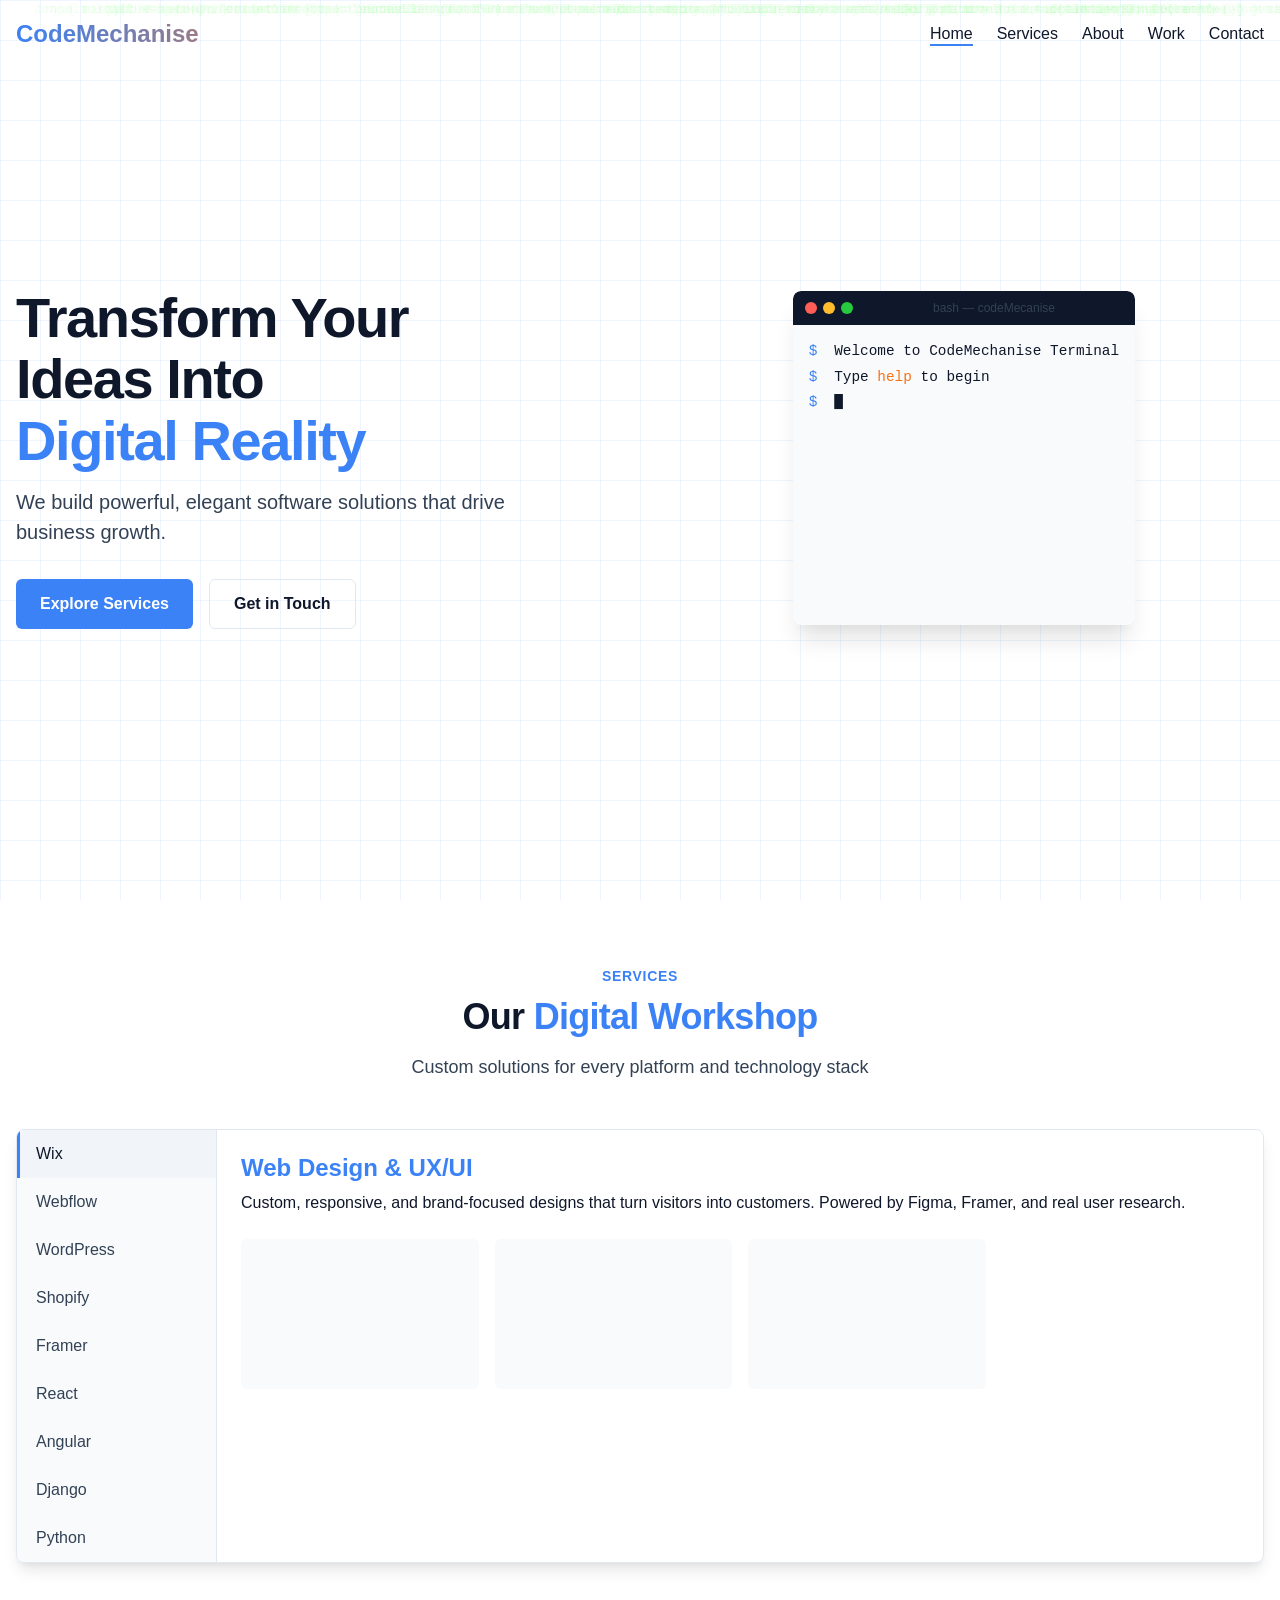
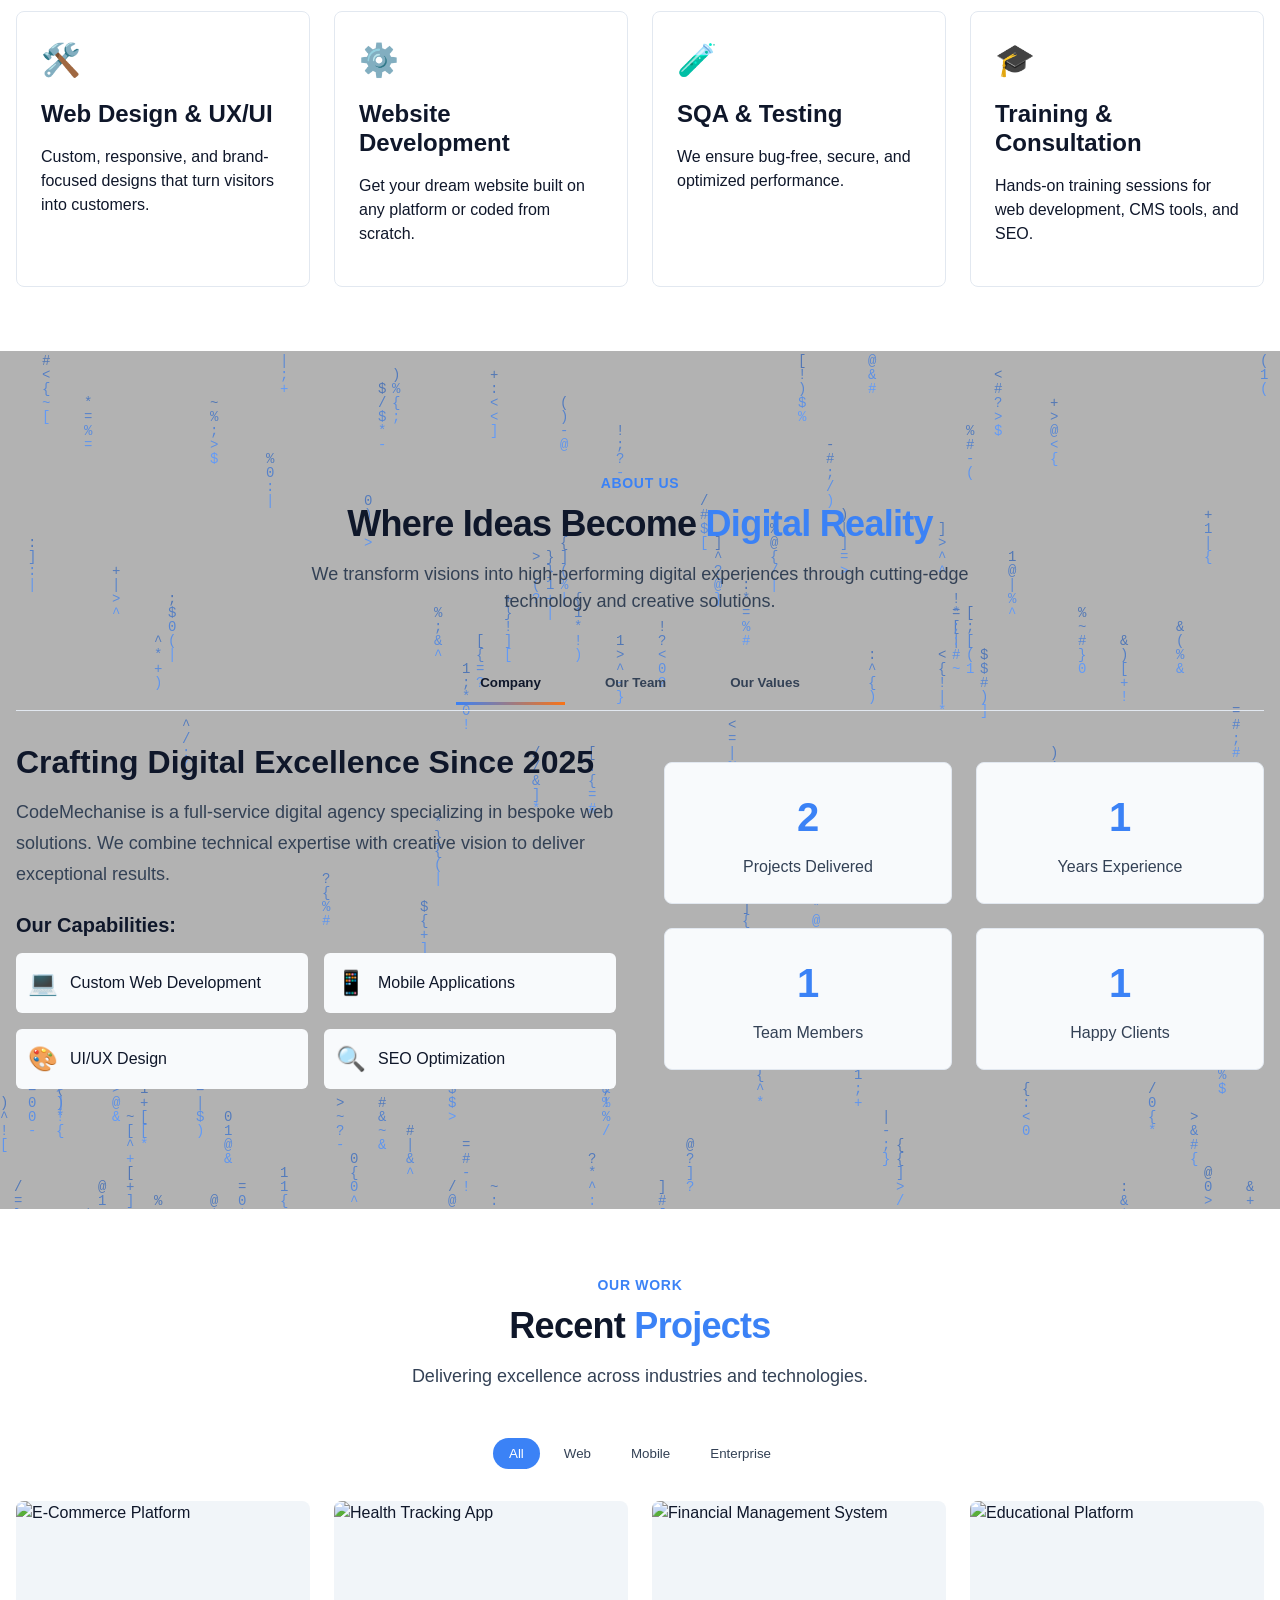
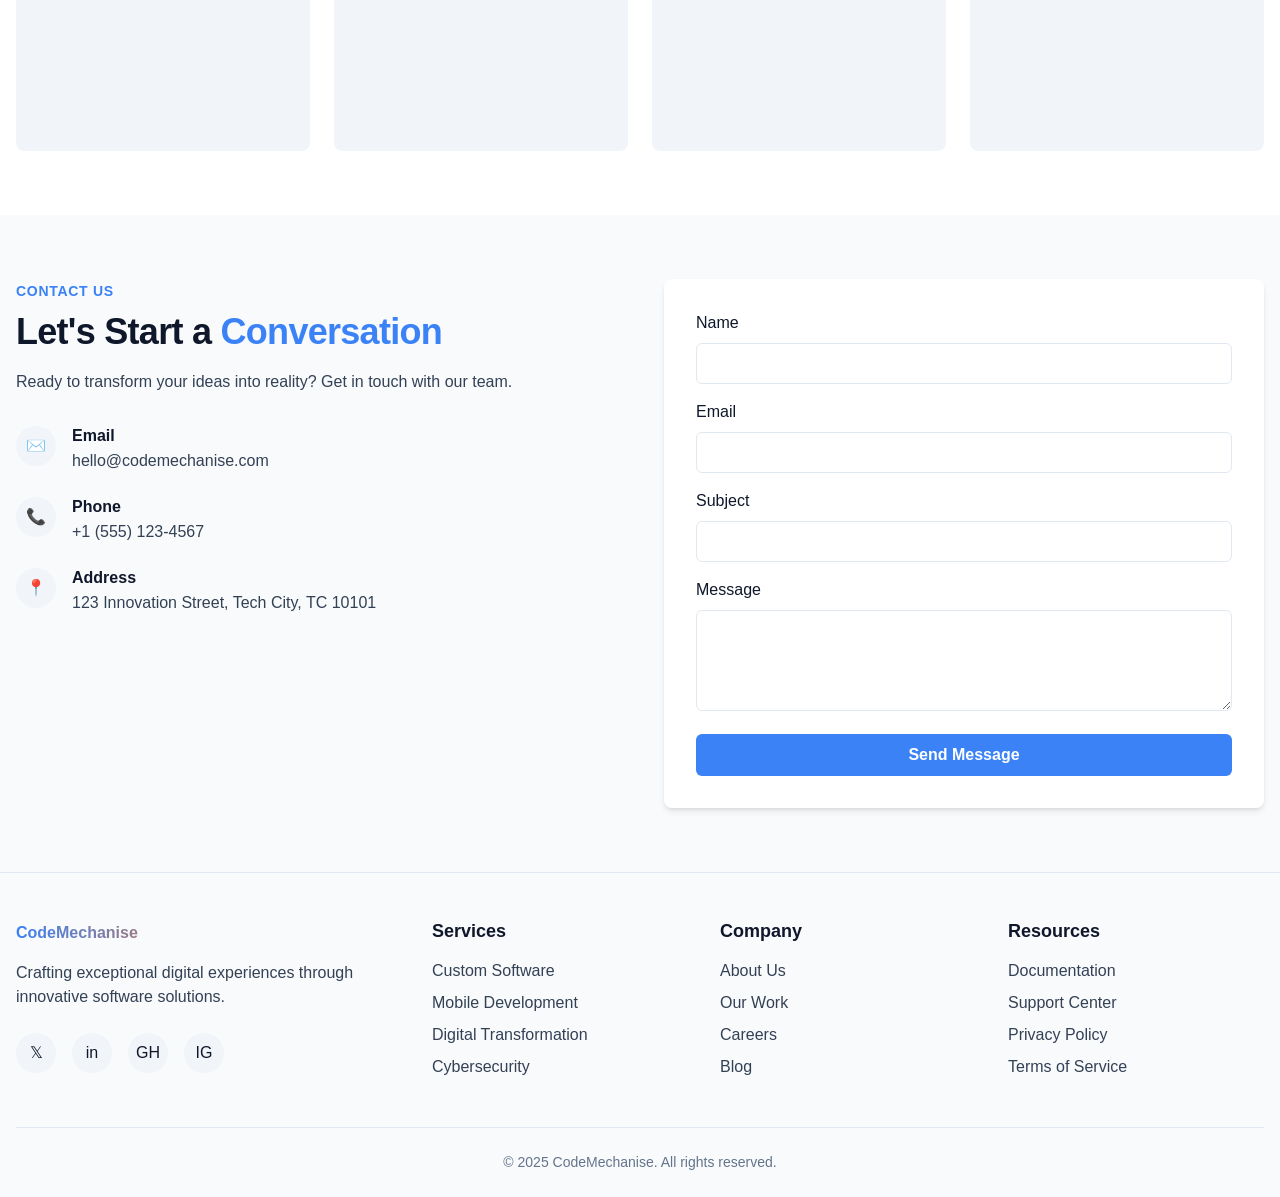
==== index.html @ b12a2ea3 "mahmudul da updated" ====
<!DOCTYPE html>
<html lang="en">
<head>
  <meta charset="UTF-8">
  <meta name="viewport" content="width=device-width, initial-scale=1.0">
  <title>CodeMechanise</title>
  <link rel="stylesheet" href="https://unpkg.com/aos@2.3.4/dist/aos.css">
  <link rel="stylesheet" href="css/styles.css">
  <link rel="stylesheet" href="css/animations.css">
  <link rel="stylesheet" href="css/responsive.css">
</head>
<body>
  <!-- <div class="theme-toggle">
    <button id="theme-toggle-btn" aria-label="Toggle dark/light mode">
      <span class="icon-light">☀️</span>
      <span class="icon-dark">🌙</span>
    </button>
  </div> -->

  <header id="main-header">
    <div class="container">
      <div class="logo">
        <a href="#home">
          <span class="logo-text">CodeMechanise</span>
        </a>
      </div>
      <nav id="main-nav">
        <button class="mobile-menu-toggle" aria-label="Toggle menu">
          <span></span>
          <span></span>
          <span></span>
        </button>
        <ul class="nav-links">
          <li><a href="#home" class="active">Home</a></li>
          <li><a href="#services">Services</a></li>
          <li><a href="#about">About</a></li>
          <li><a href="#work">Work</a></li>
          <li><a href="#contact">Contact</a></li>
        </ul>
      </nav>
    </div>
  </header>

  <main>
    <section id="home" class="hero">
      <div class="container">
        <div class="hero-content">
          <h1 data-aos="fade-up">
            <span class="line">Transform Your</span>
            <span class="line">Ideas Into</span>
            <span class="line highlight">Digital Reality</span>
          </h1>
          <p class="hero-subtitle" data-aos="fade-up" data-aos-delay="200">
            We build powerful, elegant software solutions that drive business growth.
          </p>
          <div class="hero-actions" data-aos="fade-up" data-aos-delay="400">
            <a href="#services" class="btn btn-primary">Explore Services</a>
            <a href="#contact" class="btn btn-outline">Get in Touch</a>
          </div>
        </div>
<!-- Update the hero-visual section in your HTML -->
<div class="hero-visual" data-aos="fade-left" data-aos-delay="600">
  <div class="terminal-container">
    <div class="terminal-header">
      <div class="terminal-buttons">
        <span class="terminal-btn close"></span>
        <span class="terminal-btn minimize"></span>
        <span class="terminal-btn maximize"></span>
      </div>
      <div class="terminal-title">bash — codeMecanise</div>
    </div>
    <div class="terminal-body" id="interactive-terminal">
      <div class="terminal-content">
        <div class="terminal-line"><span class="prompt">$</span> Welcome to CodeMechanise Terminal</div>
        <div class="terminal-line"><span class="prompt">$</span> Type <span class="command">help</span> to begin</div>
        <div class="terminal-line"><span class="prompt">$</span> <span class="cursor">█</span></div>
      </div>
    </div>
  </div>
</div>
      </div>
    </section>

<!-- Replace your current services section with this -->
<section id="services" class="services">
  <div class="container">
    <div class="section-header">
      <span class="section-label" data-aos="fade-up">Services</span>
      <h2 data-aos="fade-up">Our <span class="highlight">Digital Workshop</span></h2>
      <p data-aos="fade-up">Custom solutions for every platform and technology stack</p>
    </div>

    <div class="services-interface" data-aos="fade-up">
      <div class="platform-selector">
        <ul class="platform-menu">
          <li class="active" data-platform="wix">Wix</li>
          <li data-platform="webflow">Webflow</li>
          <li data-platform="wordpress">WordPress</li>
          <li data-platform="shopify">Shopify</li>
          <li data-platform="framer">Framer</li>
          <li data-platform="react">React</li>
          <li data-platform="angular">Angular</li>
          <li data-platform="django">Django</li>
          <li data-platform="python">Python</li>
        </ul>
      </div>
      
      <div class="service-display">
        <div class="service-description">
          <h3>Web Design & UX/UI</h3>
          <p>Custom, responsive, and brand-focused designs that turn visitors into customers. Powered by Figma, Framer, and real user research.</p>
        </div>
        
        <div class="portfolio-grid">
          <!-- Projects will be loaded here dynamically -->
        </div>
      </div>
    </div>
    
    <div class="service-categories">
      <div class="service-category" data-aos="fade-up">
        <div class="category-icon">🛠️</div>
        <h3>Web Design & UX/UI</h3>
        <p>Custom, responsive, and brand-focused designs that turn visitors into customers.</p>
      </div>
      
      <div class="service-category" data-aos="fade-up" data-aos-delay="100">
        <div class="category-icon">⚙️</div>
        <h3>Website Development</h3>
        <p>Get your dream website built on any platform or coded from scratch.</p>
      </div>
      
      <div class="service-category" data-aos="fade-up" data-aos-delay="200">
        <div class="category-icon">🧪</div>
        <h3>SQA & Testing</h3>
        <p>We ensure bug-free, secure, and optimized performance.</p>
      </div>
      
      <div class="service-category" data-aos="fade-up" data-aos-delay="300">
        <div class="category-icon">🎓</div>
        <h3>Training & Consultation</h3>
        <p>Hands-on training sessions for web development, CMS tools, and SEO.</p>
      </div>
    </div>
  </div>
</section>

<!-- Replace your existing about section with this -->
<section id="about" class="about-section">
<div class="about-code-background">
  <canvas id="codeCanvas"></canvas>
</div>
  
  <div class="container">
    <div class="section-header">
      <span class="section-label" data-aos="fade-up">About Us</span>
      <h2 data-aos="fade-up">Where Ideas Become <span class="highlight">Digital Reality</span></h2>
      <p class="section-intro" data-aos="fade-up">We transform visions into high-performing digital experiences through cutting-edge technology and creative solutions.</p>
    </div>

    <div class="about-tabs" data-aos="fade-up">
      <button class="tab-btn active" data-tab="company">Company</button>
      <button class="tab-btn" data-tab="team">Our Team</button>
      <button class="tab-btn" data-tab="values">Our Values</button>
    </div>

    <div class="tab-content active" data-tab-content="company">
      <div class="about-grid">
        <div class="about-content">
          <div class="about-text">
            <h3 data-aos="fade-right">Crafting Digital Excellence Since 2025</h3>
            <p data-aos="fade-right" data-aos-delay="100">CodeMechanise is a full-service digital agency specializing in bespoke web solutions. We combine technical expertise with creative vision to deliver exceptional results.</p>
            
            <div class="capabilities" data-aos="fade-right" data-aos-delay="200">
              <h4>Our Capabilities:</h4>
              <div class="capability-grid">
                <div class="capability-item">
                  <div class="capability-icon">💻</div>
                  <span>Custom Web Development</span>
                </div>
                <div class="capability-item">
                  <div class="capability-icon">📱</div>
                  <span>Mobile Applications</span>
                </div>
                <div class="capability-item">
                  <div class="capability-icon">🎨</div>
                  <span>UI/UX Design</span>
                </div>
                <div class="capability-item">
                  <div class="capability-icon">🔍</div>
                  <span>SEO Optimization</span>
                </div>
              </div>
            </div>
          </div>
        </div>
        
        <div class="about-stats" data-aos="fade-left">
          <div class="stat-card">
            <div class="stat-number" data-count="100">0</div>
            <div class="stat-label">Projects Delivered</div>
          </div>
          <div class="stat-card">
            <div class="stat-number" data-count="5">0</div>
            <div class="stat-label">Years Experience</div>
          </div>
          <div class="stat-card">
            <div class="stat-number" data-count="12">0</div>
            <div class="stat-label">Team Members</div>
          </div>
          <div class="stat-card">
            <div class="stat-number" data-count="50">0</div>
            <div class="stat-label">Happy Clients</div>
          </div>
        </div>
      </div>
    </div>

    <div class="tab-content" data-tab-content="team">
      <div class="team-grid">
        <!-- Developer 1 -->
        <div class="developer-card" data-aos="fade-up">
          <div class="developer-image">
            <img src="https://randomuser.me/api/portraits/men/32.jpg" alt="Mafiur Rahman">
            <div class="developer-tech">
              <span class="tech-tag">React</span>
              <span class="tech-tag">Node.js</span>
            </div>
          </div>
          <div class="developer-info">
            <h3>Mafiur Rahman</h3>
            <p class="developer-role">Software Engineer</p>
            <p class="developer-bio">Specializing in React ecosystems with 7+ years experience building performant web applications.</p>
            <button class="btn-view-profile">View Profile</button>
          </div>
        </div>
        
        <!-- Developer 2 -->
        <div class="developer-card" data-aos="fade-up" data-aos-delay="100">
          <div class="developer-image">
            <img src="https://randomuser.me/api/portraits/women/44.jpg" alt="S.M. Rafi Alam">
            <div class="developer-tech">
              <span class="tech-tag">Python</span>
              <span class="tech-tag">Django</span>
            </div>
          </div>
          <div class="developer-info">
            <h3>S.M. Rafi Alam</h3>
            <p class="developer-role">Software Engineer</p>
            <p class="developer-bio">Builds scalable server architectures with 8+ years in Python and database optimization.</p>
            <button class="btn-view-profile">View Profile</button>
          </div>
        </div>
        
        <!-- Developer 3 -->
        <div class="developer-card" data-aos="fade-up" data-aos-delay="200">
          <div class="developer-image">
            <img src="images/mahmudul.jpeg" alt="Mahmudul Hasan">
            <div class="developer-tech">
              <span class="tech-tag">SQA</span>
              <span class="tech-tag">Automation</span>
              <span class="tech-tag">Cyber Security</span>
            </div>
          </div>
          <div class="developer-info">
            <h3>Mahmudul Hasan </h3>
            <p class="developer-role">Co-founder & Software Engineer</p>
            <p class="developer-bio">Specializes in ensuring software quality and reliability through both manual and automated testing. Leads quality assurance processes and contributes to continuous integration and deployment workflows.</p>
            <button class="btn-view-profile">View Profile</button>
          </div>
        </div>
        
        <!-- Developer 4 -->
        <div class="developer-card" data-aos="fade-up" data-aos-delay="300">
          <div class="developer-image">
            <img src="https://randomuser.me/api/portraits/women/68.jpg" alt="Habizur Rahman Ridoy">
            <div class="developer-tech">
              <span class="tech-tag">Angular</span>
              <span class="tech-tag">TypeScript</span>
            </div>
          </div>
          <div class="developer-info">
            <h3>Habizur Rahman Ridoy</h3>
            <p class="developer-role">Full Stack Developer</p>
            <p class="developer-bio">Expert in enterprise applications with Angular and TypeScript.</p>
            <button class="btn-view-profile">View Profile</button>
          </div>
        </div>

        <!-- Developer 5 -->
        <div class="developer-card" data-aos="fade-up" data-aos-delay="300">
          <div class="developer-image">
            <img src="https://randomuser.me/api/portraits/women/68.jpg" alt="Ananta Jalil">
            <div class="developer-tech">
              <span class="tech-tag">Angular</span>
              <span class="tech-tag">TypeScript</span>
            </div>
          </div>
          <div class="developer-info">
            <h3>Kazi Hasan Ananta</h3>
            <p class="developer-role">Full Stack Developer</p>
            <p class="developer-bio">Expert in enterprise applications with Angular and TypeScript.</p>
            <button class="btn-view-profile">View Profile</button>
          </div>
        </div>
      </div>
    </div>

    <div class="tab-content" data-tab-content="values">
      <div class="values-grid">
        <div class="value-card" data-aos="fade-up">
          <div class="value-icon">🚀</div>
          <h3>Innovation</h3>
          <p>We constantly explore new technologies and approaches to deliver cutting-edge solutions.</p>
        </div>
        
        <div class="value-card" data-aos="fade-up" data-aos-delay="100">
          <div class="value-icon">🤝</div>
          <h3>Collaboration</h3>
          <p>We work closely with clients to understand their unique needs and business goals.</p>
        </div>
        
        <div class="value-card" data-aos="fade-up" data-aos-delay="200">
          <div class="value-icon">🎯</div>
          <h3>Excellence</h3>
          <p>We're committed to delivering the highest quality work in every project we undertake.</p>
        </div>
        
        <div class="value-card" data-aos="fade-up" data-aos-delay="300">
          <div class="value-icon">💡</div>
          <h3>Transparency</h3>
          <p>Clear communication and honesty are at the core of all our client relationships.</p>
        </div>
      </div>
    </div>
  </div>
</section>

    <section id="work" class="work">
      <div class="container">
        <div class="section-header">
          <span class="section-label" data-aos="fade-up">Our Work</span>
          <h2 data-aos="fade-up">Recent <span class="highlight">Projects</span></h2>
          <p data-aos="fade-up">Delivering excellence across industries and technologies.</p>
        </div>

        <div class="work-filter" data-aos="fade-up">
          <button class="filter-btn active" data-filter="all">All</button>
          <button class="filter-btn" data-filter="web">Web</button>
          <button class="filter-btn" data-filter="mobile">Mobile</button>
          <button class="filter-btn" data-filter="enterprise">Enterprise</button>
        </div>

        <div class="work-grid">
          <div class="work-item" data-category="web" data-aos="fade-up">
            <div class="work-image">
              <img src="https://images.pexels.com/photos/196644/pexels-photo-196644.jpeg" alt="E-Commerce Platform">
              <div class="work-overlay">
                <div class="work-details">
                  <h3>E-Commerce Platform</h3>
                  <p>A custom shopping experience with seamless payment integration</p>
                  <a href="#" class="btn btn-sm btn-primary">View Case Study</a>
                </div>
              </div>
            </div>
          </div>

          <div class="work-item" data-category="mobile" data-aos="fade-up" data-aos-delay="100">
            <div class="work-image">
              <img src="https://images.pexels.com/photos/607812/pexels-photo-607812.jpeg" alt="Health Tracking App">
              <div class="work-overlay">
                <div class="work-details">
                  <h3>Health Tracking App</h3>
                  <p>Mobile application for monitoring health metrics and activities</p>
                  <a href="#" class="btn btn-sm btn-primary">View Case Study</a>
                </div>
              </div>
            </div>
          </div>

          <div class="work-item" data-category="enterprise" data-aos="fade-up" data-aos-delay="200">
            <div class="work-image">
              <img src="https://images.pexels.com/photos/7567460/pexels-photo-7567460.jpeg" alt="Financial Management System">
              <div class="work-overlay">
                <div class="work-details">
                  <h3>Financial Management System</h3>
                  <p>Enterprise solution for financial data analysis and reporting</p>
                  <a href="#" class="btn btn-sm btn-primary">View Case Study</a>
                </div>
              </div>
            </div>
          </div>

          <div class="work-item" data-category="web" data-aos="fade-up" data-aos-delay="300">
            <div class="work-image">
              <img src="https://images.pexels.com/photos/5905709/pexels-photo-5905709.jpeg" alt="Educational Platform">
              <div class="work-overlay">
                <div class="work-details">
                  <h3>Educational Platform</h3>
                  <p>Interactive learning environment with progress tracking</p>
                  <a href="#" class="btn btn-sm btn-primary">View Case Study</a>
                </div>
              </div>
            </div>
          </div>
        </div>
      </div>
    </section>

    <section id="contact" class="contact">
      <div class="container">
        <div class="contact-wrapper">
          <div class="contact-info">
            <span class="section-label" data-aos="fade-up">Contact Us</span>
            <h2 data-aos="fade-up">Let's Start a <span class="highlight">Conversation</span></h2>
            <p data-aos="fade-up">Ready to transform your ideas into reality? Get in touch with our team.</p>
            
            <div class="contact-details">
              <div class="contact-item" data-aos="fade-up">
                <div class="contact-icon">✉️</div>
                <div class="contact-text">
                  <h4>Email</h4>
                  <p>hello@codemechanise.com</p>
                </div>
              </div>
              <div class="contact-item" data-aos="fade-up" data-aos-delay="100">
                <div class="contact-icon">📞</div>
                <div class="contact-text">
                  <h4>Phone</h4>
                  <p>+1 (555) 123-4567</p>
                </div>
              </div>
              <div class="contact-item" data-aos="fade-up" data-aos-delay="200">
                <div class="contact-icon">📍</div>
                <div class="contact-text">
                  <h4>Address</h4>
                  <p>123 Innovation Street, Tech City, TC 10101</p>
                </div>
              </div>
            </div>
          </div>
          
          <div class="contact-form-container" data-aos="fade-left">
            <form id="contact-form" class="contact-form">
              <div class="form-group">
                <label for="name">Name</label>
                <input type="text" id="name" name="name" required>
              </div>
              <div class="form-group">
                <label for="email">Email</label>
                <input type="email" id="email" name="email" required>
              </div>
              <div class="form-group">
                <label for="subject">Subject</label>
                <input type="text" id="subject" name="subject" required>
              </div>
              <div class="form-group">
                <label for="message">Message</label>
                <textarea id="message" name="message" rows="5" required></textarea>
              </div>
              <button type="submit" class="btn btn-primary btn-full">Send Message</button>
            </form>
          </div>
        </div>
      </div>
    </section>
  </main>

  <footer class="main-footer">
    <div class="container">
      <div class="footer-grid">
        <div class="footer-info">
          <div class="footer-logo">
            <span class="logo-text">CodeMechanise</span>
          </div>
          <p>Crafting exceptional digital experiences through innovative software solutions.</p>
          <div class="social-links">
            <a href="#" aria-label="Twitter">𝕏</a>
            <a href="#" aria-label="LinkedIn">in</a>
            <a href="#" aria-label="GitHub">GH</a>
            <a href="#" aria-label="Instagram">IG</a>
          </div>
        </div>
        
        <div class="footer-col">
          <h4>Services</h4>
          <ul>
            <li><a href="#">Custom Software</a></li>
            <li><a href="#">Mobile Development</a></li>
            <li><a href="#">Digital Transformation</a></li>
            <li><a href="#">Cybersecurity</a></li>
          </ul>
        </div>
        <div class="footer-col">
          <h4>Company</h4>
          <ul>
            <li><a href="#about">About Us</a></li>
            <li><a href="#work">Our Work</a></li>
            <li><a href="#">Careers</a></li>
            <li><a href="#">Blog</a></li>
          </ul>
        </div>
        <div class="footer-col">
          <h4>Resources</h4>
          <ul>
            <li><a href="#">Documentation</a></li>
            <li><a href="#">Support Center</a></li>
            <li><a href="#">Privacy Policy</a></li>
            <li><a href="#">Terms of Service</a></li>
          </ul>
        </div>
      </div>
      
      <div class="footer-bottom">
        <p>&copy; 2025 CodeMechanise. All rights reserved.</p>
      </div>
    </div>
  </footer>

  <script src="https://unpkg.com/aos@2.3.4/dist/aos.js"></script>
  <script>
    AOS.init({
      duration: 800,
      once: true,
      offset: 50
    });
  </script>
  <script src="js/main.js"></script>
  <script src="js/animations.js"></script>
  <script src="js/navigation.js"></script>
  <script src="js/theme.js"></script>
</body>
</html>
---- css/styles.css ----
/* Base Styles & Variables */
:root {
  /* Color System */
  --color-primary: #0F172A;
  --color-primary-light: #1E293B;
  --color-primary-dark: #020617;
  --color-secondary: #3B82F6;
  --color-secondary-light: #60A5FA;
  --color-secondary-dark: #2563EB;
  --color-accent: #F97316;
  --color-success: #10B981;
  --color-warning: #FBBF24;
  --color-error: #EF4444;
  
  /* Neutral Colors */
  --color-white: #FFFFFF;
  --color-gray-50: #F8FAFC;
  --color-gray-100: #F1F5F9;
  --color-gray-200: #E2E8F0;
  --color-gray-300: #CBD5E1;
  --color-gray-400: #94A3B8;
  --color-gray-500: #64748B;
  --color-gray-600: #475569;
  --color-gray-700: #334155;
  --color-gray-800: #1E293B;
  --color-gray-900: #0F172A;
  --color-black: #020617;
  
  /* Typography */
  --font-family: -apple-system, BlinkMacSystemFont, "Segoe UI", Roboto, Helvetica, Arial, sans-serif, "Apple Color Emoji", "Segoe UI Emoji", "Segoe UI Symbol";
  --font-size-base: 16px;
  --line-height-body: 1.5;
  --line-height-heading: 1.2;
  
  /* Spacing (8px grid) */
  --spacing-1: 0.25rem; /* 4px */
  --spacing-2: 0.5rem;  /* 8px */
  --spacing-3: 0.75rem; /* 12px */
  --spacing-4: 1rem;    /* 16px */
  --spacing-5: 1.25rem; /* 20px */
  --spacing-6: 1.5rem;  /* 24px */
  --spacing-8: 2rem;    /* 32px */
  --spacing-10: 2.5rem; /* 40px */
  --spacing-12: 3rem;   /* 48px */
  --spacing-16: 4rem;   /* 64px */
  --spacing-20: 5rem;   /* 80px */
  --spacing-24: 6rem;   /* 96px */
  
  /* Shadows */
  --shadow-sm: 0 1px 2px 0 rgba(0, 0, 0, 0.05);
  --shadow-md: 0 4px 6px -1px rgba(0, 0, 0, 0.1), 0 2px 4px -1px rgba(0, 0, 0, 0.06);
  --shadow-lg: 0 10px 15px -3px rgba(0, 0, 0, 0.1), 0 4px 6px -2px rgba(0, 0, 0, 0.05);
  --shadow-xl: 0 20px 25px -5px rgba(0, 0, 0, 0.1), 0 10px 10px -5px rgba(0, 0, 0, 0.04);
  
  /* Border Radius */
  --border-radius-sm: 0.25rem;
  --border-radius-md: 0.375rem;
  --border-radius-lg: 0.5rem;
  --border-radius-xl: 0.75rem;
  --border-radius-2xl: 1rem;
  --border-radius-full: 9999px;
  
  /* Transitions */
  --transition-base: all 0.3s ease;
  --transition-smooth: all 0.5s cubic-bezier(0.4, 0, 0.2, 1);
  
  /* Z-index */
  --z-index-drawer: 40;
  --z-index-dropdown: 50;
  --z-index-sticky: 80;
  --z-index-header: 90;
  --z-index-modal: 100;
  --z-index-tooltip: 110;
  
  /* Light Theme (Default) */
  --background-primary: var(--color-white);
  --background-secondary: var(--color-gray-50);
  --background-tertiary: var(--color-gray-100);
  
  --text-primary: var(--color-gray-900);
  --text-secondary: var(--color-gray-700);
  --text-tertiary: var(--color-gray-500);
  --text-on-primary: var(--color-white);
  
  --border-color: var(--color-gray-200);
  
  /* Adding new variables for the animated background */
  --gradient-start: #0F172A;
  --gradient-end: #1E293B;
  --animation-speed: 20s;
}

/* Dark Theme */
[data-theme="dark"] {
  --background-primary: var(--color-gray-900);
  --background-secondary: var(--color-gray-800);
  --background-tertiary: var(--color-gray-700);
  
  --text-primary: var(--color-gray-50);
  --text-secondary: var(--color-gray-300);
  --text-tertiary: var(--color-gray-400);
  
  --border-color: var(--color-gray-700);
}

/* Base Styles */
* {
  margin: 0;
  padding: 0;
  box-sizing: border-box;
}

html {
  font-size: var(--font-size-base);
  scroll-behavior: smooth;
}

body {
  font-family: var(--font-family);
  line-height: var(--line-height-body);
  color: var(--text-primary);
  background-color: var(--background-primary);
  transition: background-color 0.3s ease;
}

img {
  max-width: 100%;
  height: auto;
}

a {
  color: var(--color-secondary);
  text-decoration: none;
  transition: var(--transition-base);
}

a:hover {
  color: var(--color-secondary-dark);
}

ul {
  list-style: none;
}

h1, h2, h3, h4, h5, h6 {
  line-height: var(--line-height-heading);
  margin-bottom: var(--spacing-4);
  font-weight: 700;
}

h1 {
  font-size: 3rem;
  letter-spacing: -0.025em;
}

h2 {
  font-size: 2.25rem;
  letter-spacing: -0.02em;
}

h3 {
  font-size: 1.5rem;
}

h4 {
  font-size: 1.25rem;
}

p {
  margin-bottom: var(--spacing-4);
}

.container {
  width: 100%;
  max-width: 1280px;
  margin-left: auto;
  margin-right: auto;
  padding-left: var(--spacing-4);
  padding-right: var(--spacing-4);
}

section {
  padding: var(--spacing-16) 0;
}

.highlight {
  color: var(--color-secondary);
}

.section-label {
  display: inline-block;
  font-size: 0.875rem;
  font-weight: 600;
  color: var(--color-secondary);
  text-transform: uppercase;
  letter-spacing: 0.05em;
  margin-bottom: var(--spacing-2);
}

.section-header {
  text-align: center;
  max-width: 800px;
  margin: 0 auto var(--spacing-12);
}

.section-header p {
  font-size: 1.125rem;
  color: var(--text-secondary);
}

/* Buttons */
.btn {
  display: inline-flex;
  align-items: center;
  justify-content: center;
  font-weight: 600;
  padding: var(--spacing-3) var(--spacing-6);
  border-radius: var(--border-radius-md);
  cursor: pointer;
  transition: var(--transition-base);
  text-align: center;
  border: none;
  font-size: 1rem;
}

.btn-sm {
  padding: var(--spacing-2) var(--spacing-4);
  font-size: 0.875rem;
}

.btn-primary {
  background-color: var(--color-secondary);
  color: var(--color-white);
}

.btn-primary:hover {
  background-color: var(--color-secondary-dark);
  color: var(--color-white);
}

.btn-outline {
  background-color: transparent;
  color: var(--text-primary);
  border: 1px solid var(--border-color);
}

.btn-outline:hover {
  background-color: var(--background-secondary);
  color: var(--text-primary);
}

.btn-full {
  width: 100%;
}

/* Header & Navigation */
#main-header {
  position: fixed;
  top: 0;
  left: 0;
  width: 100%;
  z-index: var(--z-index-header);
  background-color: transparent;
  transition: var(--transition-base);
  padding: var(--spacing-4) 0;
}

#main-header.scrolled {
  background-color: var(--background-primary);
  box-shadow: var(--shadow-md);
  padding: var(--spacing-2) 0;
}

#main-header .container {
  display: flex;
  align-items: center;
  justify-content: space-between;
}

.logo {
  font-size: 1.5rem;
  font-weight: 700;
}

.logo a {
  color: var(--text-primary);
  display: flex;
  align-items: center;
}

.logo-text {
  background: linear-gradient(90deg, var(--color-secondary), var(--color-accent));
  -webkit-background-clip: text;
  background-clip: text;
  color: transparent;
  font-weight: 800;
}

#main-nav {
  display: flex;
  align-items: center;
}

.nav-links {
  display: flex;
}

.nav-links li {
  margin-left: var(--spacing-6);
}

.nav-links a {
  color: var(--text-primary);
  font-weight: 500;
  position: relative;
}

.nav-links a::after {
  content: '';
  position: absolute;
  bottom: -4px;
  left: 0;
  width: 0;
  height: 2px;
  background-color: var(--color-secondary);
  transition: var(--transition-base);
}

.nav-links a:hover::after,
.nav-links a.active::after {
  width: 100%;
}

.mobile-menu-toggle {
  display: none;
  background: none;
  border: none;
  cursor: pointer;
  width: 40px;
  height: 40px;
  position: relative;
}

.mobile-menu-toggle span {
  display: block;
  width: 24px;
  height: 2px;
  background-color: var(--text-primary);
  position: absolute;
  left: 8px;
  transition: var(--transition-base);
}

.mobile-menu-toggle span:nth-child(1) {
  top: 14px;
}

.mobile-menu-toggle span:nth-child(2) {
  top: 22px;
}

.mobile-menu-toggle span:nth-child(3) {
  top: 30px;
}

.mobile-menu-open .mobile-menu-toggle span:nth-child(1) {
  transform: translateY(8px) rotate(45deg);
}

.mobile-menu-open .mobile-menu-toggle span:nth-child(2) {
  opacity: 0;
}

.mobile-menu-open .mobile-menu-toggle span:nth-child(3) {
  transform: translateY(-8px) rotate(-45deg);
}

/* Hero Section */
.hero {
  min-height: 100vh;
  display: flex;
  align-items: center;
  padding-top: 80px;
  position: relative;
  overflow: hidden;
  background: var(--background-primary);
}

.hero::before {
  content: '';
  position: absolute;
  top: 0;
  left: 0;
  width: 100%;
  height: 100%;
  background: var(--background-primary);
  z-index: 0;
  opacity: 0.95;
}

.code-background {
  position: absolute;
  top: 0;
  left: 0;
  width: 100%;
  height: 100%;
  overflow: hidden;
  z-index: 0;
}

.code-line {
  font-family: 'Menlo', 'Monaco', 'Courier New', monospace;
  font-size: 0.8rem;
  color: rgba(100, 255, 100, 0.1);
  white-space: nowrap;
  line-height: 1.5;
  animation: scrollCode linear infinite;
  padding-left: 20px;
  position: relative;
}

@keyframes scrollCode {
  0% {
    transform: translateY(100vh);
  }
  100% {
    transform: translateY(-100%);
  }
}

.hero .container {
  position: relative;
  z-index: 1;
  display: flex;
  align-items: center;
  justify-content: space-between;
  gap: var(--spacing-12);
}

.hero-content {
  flex: 1;
}

.hero-visual {
  flex: 1;
  display: flex;
  justify-content: center;
  align-items: center;
}

.hero h1 {
  font-size: 3.5rem;
  line-height: 1.1;
  margin-bottom: var(--spacing-4);
}

.hero h1 .line {
  display: block;
}

.hero-subtitle {
  font-size: 1.25rem;
  color: var(--text-secondary);
  margin-bottom: var(--spacing-8);
  max-width: 500px;
}

.hero-actions {
  display: flex;
  gap: var(--spacing-4);
}

.code-container {
  background-color: var(--background-secondary);
  padding: var(--spacing-6);
  border-radius: var(--border-radius-lg);
  box-shadow: var(--shadow-lg);
  max-width: 500px;
  overflow: hidden;
  position: relative;
  z-index: 2;
}

.code-container::before {
  content: '';
  position: absolute;
  top: 0;
  left: 0;
  width: 100%;
  height: 8px;
  background: linear-gradient(90deg, var(--color-secondary), var(--color-accent));
}

.code-container code {
  font-family: 'Menlo', 'Monaco', 'Courier New', monospace;
  line-height: 1.6;
  color: var(--text-primary);
}

.code-container .highlight {
  color: var(--color-secondary);
}

/* Services Section */
.services-grid {
  display: grid;
  grid-template-columns: repeat(auto-fill, minmax(280px, 1fr));
  gap: var(--spacing-8);
}

.service-card {
  background-color: var(--background-primary);
  border-radius: var(--border-radius-lg);
  padding: var(--spacing-6);
  box-shadow: var(--shadow-md);
  transition: var(--transition-base);
  border: 1px solid var(--border-color);
}

.service-card:hover {
  transform: translateY(-8px);
  box-shadow: var(--shadow-lg);
}

.service-icon {
  margin-bottom: var(--spacing-4);
}

.icon-box {
  width: 64px;
  height: 64px;
  border-radius: var(--border-radius-full);
  background-color: var(--background-tertiary);
  display: flex;
  align-items: center;
  justify-content: center;
  font-size: 1.75rem;
}

.service-card h3 {
  margin-bottom: var(--spacing-2);
}

.service-card p {
  color: var(--text-secondary);
  margin-bottom: var(--spacing-4);
}

.learn-more {
  display: inline-flex;
  align-items: center;
  font-weight: 600;
}

.learn-more .arrow {
  margin-left: var(--spacing-1);
  transition: var(--transition-base);
}

.learn-more:hover .arrow {
  transform: translateX(4px);
}

/* About Section */
.about {
  background-color: var(--background-secondary);
}

.about-grid {
  display: grid;
  grid-template-columns: 1fr 1fr;
  gap: var(--spacing-12);
  align-items: center;
}

.about-content p {
  color: var(--text-secondary);
  margin-bottom: var(--spacing-4);
}

.stats-container {
  display: flex;
  flex-wrap: wrap;
  gap: var(--spacing-6);
  margin-top: var(--spacing-8);
}

.stat-item {
  flex: 1;
  min-width: 120px;
}

.stat-number {
  display: block;
  font-size: 2.5rem;
  font-weight: 700;
  color: var(--color-secondary);
  margin-bottom: var(--spacing-1);
}

.stat-label {
  color: var(--text-secondary);
  font-size: 0.875rem;
}

.about-image-container {
  position: relative;
  height: 400px;
  background-color: var(--background-tertiary);
  border-radius: var(--border-radius-lg);
  overflow: hidden;
}

.pattern-dots {
  position: absolute;
  width: 100%;
  height: 100%;
  background-image: radial-gradient(var(--color-gray-300) 1px, transparent 1px);
  background-size: 16px 16px;
  opacity: 0.1;
}

.experience-badge {
  position: absolute;
  bottom: var(--spacing-6);
  right: var(--spacing-6);
  width: 80px;
  height: 80px;
  border-radius: var(--border-radius-full);
  background-color: var(--color-secondary);
  color: var(--color-white);
  display: flex;
  flex-direction: column;
  align-items: center;
  justify-content: center;
  font-weight: 700;
  font-size: 1.25rem;
}

.experience-badge span:first-child {
  font-size: 1.5rem;
}

.experience-badge span:last-child {
  font-size: 0.875rem;
}

/* Work Section */
.work-filter {
  display: flex;
  justify-content: center;
  margin-bottom: var(--spacing-8);
  flex-wrap: wrap;
  gap: var(--spacing-2);
}

.filter-btn {
  background: none;
  border: none;
  padding: var(--spacing-2) var(--spacing-4);
  cursor: pointer;
  font-weight: 500;
  color: var(--text-secondary);
  border-radius: var(--border-radius-full);
  transition: var(--transition-base);
}

.filter-btn:hover {
  color: var(--text-primary);
}

.filter-btn.active {
  background-color: var(--color-secondary);
  color: var(--color-white);
}

.work-grid {
  display: grid;
  grid-template-columns: repeat(auto-fill, minmax(300px, 1fr));
  gap: var(--spacing-6);
}

.work-item {
  overflow: hidden;
  border-radius: var(--border-radius-lg);
  position: relative;
}

.work-image {
  height: 250px;
  background-color: var(--background-tertiary);
  position: relative;
  overflow: hidden;
}

.work-overlay {
  position: absolute;
  top: 0;
  left: 0;
  width: 100%;
  height: 100%;
  background: linear-gradient(to top, rgba(0, 0, 0, 0.8), transparent);
  opacity: 0;
  transition: var(--transition-base);
  display: flex;
  align-items: flex-end;
  padding: var(--spacing-6);
}

.work-item:hover .work-overlay {
  opacity: 1;
}

.work-details {
  color: var(--color-white);
}

.work-details h3 {
  margin-bottom: var(--spacing-2);
}

.work-details p {
  margin-bottom: var(--spacing-4);
  font-size: 0.875rem;
}

/* Contact Section */
.contact {
  background-color: var(--background-secondary);
}

.contact-wrapper {
  display: grid;
  grid-template-columns: 1fr 1fr;
  gap: var(--spacing-12);
  align-items: start;
}

.contact-info p {
  color: var(--text-secondary);
  margin-bottom: var(--spacing-6);
}

.contact-details {
  margin-top: var(--spacing-8);
}

.contact-item {
  display: flex;
  align-items: flex-start;
  margin-bottom: var(--spacing-6);
}

.contact-icon {
  width: 40px;
  height: 40px;
  background-color: var(--background-tertiary);
  border-radius: var(--border-radius-full);
  display: flex;
  align-items: center;
  justify-content: center;
  margin-right: var(--spacing-4);
  flex-shrink: 0;
}

.contact-text h4 {
  margin-bottom: var(--spacing-1);
  font-size: 1rem;
}

.contact-text p {
  margin-bottom: 0;
  color: var(--text-secondary);
}

.contact-form {
  background-color: var(--background-primary);
  padding: var(--spacing-8);
  border-radius: var(--border-radius-lg);
  box-shadow: var(--shadow-md);
}

.form-group {
  margin-bottom: var(--spacing-4);
}

.form-group label {
  display: block;
  margin-bottom: var(--spacing-2);
  font-weight: 500;
}

.form-group input,
.form-group textarea {
  width: 100%;
  padding: var(--spacing-3);
  border: 1px solid var(--border-color);
  border-radius: var(--border-radius-md);
  background-color: var(--background-primary);
  color: var(--text-primary);
}

.form-group input:focus,
.form-group textarea:focus {
  outline: none;
  border-color: var(--color-secondary);
}

/* Footer */
.main-footer {
  background-color: var(--background-secondary);
  padding-top: var(--spacing-12);
  border-top: 1px solid var(--border-color);
}

.footer-grid {
  display: grid;
  grid-template-columns: 1.5fr repeat(3, 1fr);
  gap: var(--spacing-8);
  margin-bottom: var(--spacing-10);
}

.footer-info p {
  color: var(--text-secondary);
  margin-bottom: var(--spacing-6);
}

.footer-logo {
  margin-bottom: var(--spacing-4);
}

.social-links {
  display: flex;
  gap: var(--spacing-4);
}

.social-links a {
  width: 40px;
  height: 40px;
  border-radius: var(--border-radius-full);
  background-color: var(--background-tertiary);
  display: flex;
  align-items: center;
  justify-content: center;
  color: var(--text-primary);
  font-size: 1rem;
  transition: var(--transition-base);
}

.social-links a:hover {
  background-color: var(--color-secondary);
  color: var(--color-white);
}

.footer-col h4 {
  font-size: 1.125rem;
  margin-bottom: var(--spacing-4);
}

.footer-col ul li {
  margin-bottom: var(--spacing-2);
}

.footer-col a {
  color: var(--text-secondary);
  transition: var(--transition-base);
}

.footer-col a:hover {
  color: var(--color-secondary);
}

.footer-bottom {
  padding: var(--spacing-6) 0;
  border-top: 1px solid var(--border-color);
  text-align: center;
}

.footer-bottom p {
  margin-bottom: 0;
  color: var(--text-tertiary);
  font-size: 0.875rem;
}

/* Theme Toggle */
.theme-toggle {
  position: fixed;
  bottom: var(--spacing-6);
  right: var(--spacing-6);
  z-index: var(--z-index-sticky);
}

#theme-toggle-btn {
  width: 50px;
  height: 50px;
  border-radius: var(--border-radius-full);
  background-color: var(--background-primary);
  border: 1px solid var(--border-color);
  box-shadow: var(--shadow-lg);
  cursor: pointer;
  display: flex;
  align-items: center;
  justify-content: center;
  font-size: 1.25rem;
  position: relative;
  transition: var(--transition-base);
}

#theme-toggle-btn:hover {
  transform: translateY(-4px);
}

.icon-light, .icon-dark {
  position: absolute;
  transition: var(--transition-base);
}

[data-theme="light"] .icon-dark {
  opacity: 0;
  transform: rotate(90deg);
}

[data-theme="dark"] .icon-light {
  opacity: 0;
  transform: rotate(-90deg);
}
/* Add to your styles.css */
.terminal-container {
  background-color: var(--background-secondary);
  border-radius: var(--border-radius-lg);
  box-shadow: var(--shadow-xl);
  max-width: 500px;
  overflow: hidden;
  position: relative;
  z-index: 2;
  transition: all 0.3s ease;
}

.terminal-container:hover {
  transform: translateY(-5px);
  box-shadow: 0 10px 25px rgba(0, 0, 0, 0.2);
}

.terminal-header {
  background: var(--color-primary);
  padding: 8px 12px;
  display: flex;
  align-items: center;
  border-top-left-radius: var(--border-radius-lg);
  border-top-right-radius: var(--border-radius-lg);
}

.terminal-buttons {
  display: flex;
  gap: 6px;
}

.terminal-btn {
  width: 12px;
  height: 12px;
  border-radius: 50%;
  display: inline-block;
}

.terminal-btn.close {
  background-color: #ff5f56;
}

.terminal-btn.minimize {
  background-color: #ffbd2e;
}

.terminal-btn.maximize {
  background-color: #27c93f;
}

.terminal-title {
  color: var(--text-secondary);
  font-size: 0.75rem;
  margin-left: 12px;
  flex-grow: 1;
  text-align: center;
}

.terminal-body {
  padding: 16px;
  font-family: 'Menlo', 'Monaco', 'Courier New', monospace;
  font-size: 0.9rem;
  line-height: 1.5;
  color: var(--text-primary);
  height: 300px;
  overflow-y: auto;
}

.terminal-line {
  margin-bottom: 4px;
  white-space: pre-wrap;
}

.prompt {
  color: var(--color-secondary);
  margin-right: 8px;
}

.command {
  color: var(--color-accent);
}

.cursor {
  animation: blink 1s infinite;
}

@keyframes blink {
  0%, 100% { opacity: 1; }
  50% { opacity: 0; }
}

/* Dark theme adjustments */
[data-theme="dark"] .terminal-body {
  background-color: var(--color-primary-dark);
  color: #f8f8f2;
}

[data-theme="dark"] .terminal-header {
  background: var(--color-primary-light);
}

/* Add to styles.css */
.services-interface {
  display: flex;
  background-color: var(--background-primary);
  border-radius: var(--border-radius-lg);
  box-shadow: var(--shadow-lg);
  overflow: hidden;
  margin-bottom: var(--spacing-12);
  border: 1px solid var(--border-color);
}

.platform-selector {
  width: 200px;
  background-color: var(--background-secondary);
  border-right: 1px solid var(--border-color);
}

.platform-menu {
  list-style: none;
  padding: 0;
  margin: 0;
}

.platform-menu li {
  padding: var(--spacing-3) var(--spacing-4);
  cursor: pointer;
  transition: var(--transition-base);
  border-left: 3px solid transparent;
  font-weight: 500;
  color: var(--text-secondary);
}

.platform-menu li:hover {
  background-color: var(--background-tertiary);
  color: var(--text-primary);
}

.platform-menu li.active {
  border-left-color: var(--color-secondary);
  background-color: var(--background-tertiary);
  color: var(--text-primary);
}

.service-display {
  flex: 1;
  padding: var(--spacing-6);
}

.service-description {
  margin-bottom: var(--spacing-6);
}

.service-description h3 {
  color: var(--color-secondary);
  margin-bottom: var(--spacing-2);
}

.portfolio-grid {
  display: grid;
  grid-template-columns: repeat(auto-fill, minmax(200px, 1fr));
  gap: var(--spacing-4);
}

.portfolio-item {
  background-color: var(--background-secondary);
  border-radius: var(--border-radius-md);
  overflow: hidden;
  position: relative;
  height: 150px;
  transition: var(--transition-base);
}

.portfolio-item:hover {
  transform: translateY(-5px);
  box-shadow: var(--shadow-md);
}

.portfolio-item::after {
  content: '';
  position: absolute;
  top: 0;
  left: 0;
  width: 100%;
  height: 100%;
  background: linear-gradient(to top, rgba(0,0,0,0.7), transparent);
  opacity: 0;
  transition: var(--transition-base);
}

.portfolio-item:hover::after {
  opacity: 1;
}

.portfolio-info {
  position: absolute;
  bottom: 0;
  left: 0;
  width: 100%;
  padding: var(--spacing-4);
  color: white;
  z-index: 1;
  transform: translateY(100%);
  transition: var(--transition-base);
}

.portfolio-item:hover .portfolio-info {
  transform: translateY(0);
}

.service-categories {
  display: grid;
  grid-template-columns: repeat(auto-fill, minmax(250px, 1fr));
  gap: var(--spacing-6);
}

.service-category {
  background-color: var(--background-primary);
  border-radius: var(--border-radius-lg);
  padding: var(--spacing-6);
  border: 1px solid var(--border-color);
  transition: var(--transition-base);
}

.service-category:hover {
  transform: translateY(-5px);
  box-shadow: var(--shadow-md);
}

.category-icon {
  font-size: 2rem;
  margin-bottom: var(--spacing-4);
  color: var(--color-secondary);
}
/* Add to your styles.css */
.about-section {
  position: relative;
  padding: 120px 0;
  overflow: hidden;
  background-color: var(--background-primary);
}

.code-background {
  position: absolute;
  top: 0;
  left: 0;
  width: 100%;
  height: 100%;
  z-index: 0;
  opacity: 0.1;
  background-image: 
    linear-gradient(rgba(59, 130, 246, 0.1) 1px, transparent 1px),
    linear-gradient(90deg, rgba(59, 130, 246, 0.1) 1px, transparent 1px);
  background-size: 40px 40px;
  
}

@keyframes scrollCodeBackground {
  0% { background-position: 0 0; }
  100% { background-position: 1000px 1000px; }
}

.section-intro {
  max-width: 700px;
  margin: 0 auto var(--spacing-6);
  font-size: 1.25rem;
  color: var(--text-secondary);
  text-align: center;
}

.about-tabs {
  display: flex;
  justify-content: center;
  margin-bottom: var(--spacing-8);
  border-bottom: 1px solid var(--border-color);
  padding-bottom: var(--spacing-2);
}

.tab-btn {
  background: none;
  border: none;
  padding: var(--spacing-3) var(--spacing-6);
  margin: 0 var(--spacing-2);
  cursor: pointer;
  font-weight: 600;
  color: var(--text-secondary);
  position: relative;
  transition: var(--transition-base);
}

.tab-btn::after {
  content: '';
  position: absolute;
  bottom: -3px;
  left: 0;
  width: 0;
  height: 3px;
  background: linear-gradient(90deg, var(--color-secondary), var(--color-accent));
  transition: var(--transition-base);
}

.tab-btn.active {
  color: var(--text-primary);
}

.tab-btn.active::after {
  width: 100%;
}

.tab-btn:hover {
  color: var(--text-primary);
}

.tab-content {
  display: none;
  animation: fadeIn 0.5s ease;
}

.tab-content.active {
  display: block;
}

@keyframes fadeIn {
  from { opacity: 0; transform: translateY(20px); }
  to { opacity: 1; transform: translateY(0); }
}

.about-grid {
  display: grid;
  grid-template-columns: 1fr 1fr;
  gap: var(--spacing-12);
  margin-top: var(--spacing-8);
}

.about-content h3 {
  font-size: 2rem;
  margin-bottom: var(--spacing-4);
  color: var(--text-primary);
}

.about-content p {
  font-size: 1.125rem;
  line-height: 1.7;
  color: var(--text-secondary);
  margin-bottom: var(--spacing-6);
}

.capabilities h4 {
  margin-bottom: var(--spacing-4);
  color: var(--text-primary);
}

.capability-grid {
  display: grid;
  grid-template-columns: 1fr 1fr;
  gap: var(--spacing-4);
}

.capability-item {
  display: flex;
  align-items: center;
  gap: var(--spacing-3);
  padding: var(--spacing-3);
  background-color: var(--background-secondary);
  border-radius: var(--border-radius-md);
  transition: var(--transition-base);
}

.capability-item:hover {
  transform: translateY(-3px);
  box-shadow: var(--shadow-sm);
}

.capability-icon {
  font-size: 1.5rem;
}

.about-stats {
  display: grid;
  grid-template-columns: 1fr 1fr;
  gap: var(--spacing-6);
}

.stat-card {
  background-color: var(--background-secondary);
  padding: var(--spacing-6);
  border-radius: var(--border-radius-lg);
  text-align: center;
  transition: var(--transition-base);
  border: 1px solid var(--border-color);
}

.stat-card:hover {
  transform: translateY(-5px);
  box-shadow: var(--shadow-md);
}

.stat-number {
  font-size: 2.5rem;
  font-weight: 700;
  color: var(--color-secondary);
  margin-bottom: var(--spacing-2);
}

.stat-label {
  color: var(--text-secondary);
  font-size: 1rem;
}

/* Team Grid Styles */
.team-grid {
  display: grid;
  grid-template-columns: repeat(auto-fill, minmax(300px, 1fr));
  gap: var(--spacing-6);
  margin-top: var(--spacing-8);
}

.developer-card {
  background-color: var(--background-secondary);
  border-radius: var(--border-radius-lg);
  overflow: hidden;
  transition: var(--transition-base);
  border: 1px solid var(--border-color);
}

.developer-card:hover {
  transform: translateY(-10px);
  box-shadow: var(--shadow-lg);
}

.developer-image {
  position: relative;
  height: 200px;
  overflow: hidden;
}

.developer-image img {
  width: 100%;
  height: 100%;
  object-fit: cover;
  transition: var(--transition-base);
}

.developer-card:hover .developer-image img {
  transform: scale(1.05);
}

.developer-tech {
  position: absolute;
  bottom: 0;
  left: 0;
  width: 100%;
  padding: var(--spacing-3);
  background: linear-gradient(to top, rgba(0,0,0,0.8), transparent);
  display: flex;
  gap: var(--spacing-2);
}

.tech-tag {
  background-color: var(--color-secondary);
  color: var(--color-white);
  padding: var(--spacing-1) var(--spacing-2);
  border-radius: var(--border-radius-full);
  font-size: 0.75rem;
}

.developer-info {
  padding: var(--spacing-4);
}

.developer-info h3 {
  margin-bottom: var(--spacing-1);
}

.developer-role {
  color: var(--color-secondary);
  font-weight: 600;
  margin-bottom: var(--spacing-3);
  font-size: 0.875rem;
}

.developer-bio {
  color: var(--text-secondary);
  margin-bottom: var(--spacing-4);
  font-size: 0.9375rem;
  line-height: 1.6;
}

.btn-view-profile {
  background-color: var(--background-primary);
  border: 1px solid var(--border-color);
  color: var(--text-primary);
  padding: var(--spacing-2) var(--spacing-4);
  border-radius: var(--border-radius-full);
  cursor: pointer;
  transition: var(--transition-base);
  font-size: 0.875rem;
  font-weight: 500;
}

.btn-view-profile:hover {
  background-color: var(--color-secondary);
  color: var(--color-white);
}

/* Values Grid Styles */
.values-grid {
  display: grid;
  grid-template-columns: repeat(auto-fill, minmax(250px, 1fr));
  gap: var(--spacing-6);
  margin-top: var(--spacing-8);
}

.value-card {
  background-color: var(--background-secondary);
  padding: var(--spacing-6);
  border-radius: var(--border-radius-lg);
  text-align: center;
  transition: var(--transition-base);
  border: 1px solid var(--border-color);
}

.value-card:hover {
  transform: translateY(-5px);
  box-shadow: var(--shadow-md);
}

.value-icon {
  font-size: 2.5rem;
  margin-bottom: var(--spacing-3);
}

.value-card h3 {
  margin-bottom: var(--spacing-3);
  color: var(--color-secondary);
}

.value-card p {
  color: var(--text-secondary);
  font-size: 0.9375rem;
  line-height: 1.6;
}
/* About Section Styling */
.about-section {
  position: relative;
  padding: 120px 0;
  overflow: hidden;
  background-color: var(--background-primary);
  color: var(--text-primary);
}

.code-background {
  position: absolute;
  top: 0;
  left: 0;
  width: 100%;
  height: 100%;
  z-index: 0;
  opacity: 0.8; 
}

#codeCanvas {
  display: block;
  width: 100%;
  height: 100%;
}

.container {
  position: relative;
  z-index: 1;
}

/* Rest of your content styling */
.code-background {
  position: absolute;
  top: 0;
  left: 0;
  width: 100%;
  height: 100%;
  z-index: 0;
  opacity: 0.6;
  background-image: 
    linear-gradient(rgba(59, 130, 246, 0.1) 1px, transparent 1px),
    linear-gradient(90deg, rgba(59, 130, 246, 0.1) 1px, transparent 1px);
  background-size: 40px 40px;
 /* animation: scrollCode 60s linear infinite; */
}

@keyframes scrollCode {
  0% { background-position: 0 0; }
  100% { background-position: 1000px 1000px; }
}
/* Hero Section Code Animation */
.hero .code-background {
  position: absolute;
  top: 0;
  left: 0;
  width: 100%;
  height: 100%;
  overflow: hidden;
  z-index: 0;
  opacity: 0.8; /* Adjust opacity as needed */
}

.hero .code-line {
  font-family: 'Menlo', 'Monaco', 'Courier New', monospace;
  font-size: 0.8rem;
  color: rgba(100, 255, 100, 0.1);
  white-space: nowrap;
  line-height: 1.5;
  animation: scrollCode linear infinite;
  padding-left: 20px;
  position: relative;
}

@keyframes scrollCode {
  0% {
    transform: translateY(100vh);
  }
  100% {
    transform: translateY(-100%);
  }
}

/* About Section Code Background */
.about-code-background {
  position: absolute;
  top: 0;
  left: 0;
  width: 100%;
  height: 100%;
  z-index: 0;
  opacity: 0.8;
}

#codeCanvas {
  display: block;
  width: 100%;
  height: 100%;
}
---- css/animations.css ----
/* Animations */
@keyframes fadeIn {
  from {
    opacity: 0;
    transform: translateY(20px);
  }
  to {
    opacity: 1;
    transform: translateY(0);
  }
}

@keyframes fadeFromLeft {
  from {
    opacity: 0;
    transform: translateX(-30px);
  }
  to {
    opacity: 1;
    transform: translateX(0);
  }
}

@keyframes fadeFromRight {
  from {
    opacity: 0;
    transform: translateX(30px);
  }
  to {
    opacity: 1;
    transform: translateX(0);
  }
}

@keyframes scaleIn {
  from {
    opacity: 0;
    transform: scale(0.9);
  }
  to {
    opacity: 1;
    transform: scale(1);
  }
}

@keyframes slideFromBottom {
  from {
    opacity: 0;
    transform: translateY(40px);
  }
  to {
    opacity: 1;
    transform: translateY(0);
  }
}

@keyframes pulse {
  0% {
    box-shadow: 0 0 0 0 rgba(59, 130, 246, 0.4);
  }
  70% {
    box-shadow: 0 0 0 10px rgba(59, 130, 246, 0);
  }
  100% {
    box-shadow: 0 0 0 0 rgba(59, 130, 246, 0);
  }
}

@keyframes gradientFlow {
  0% {
    background-position: 0% 50%;
  }
  50% {
    background-position: 100% 50%;
  }
  100% {
    background-position: 0% 50%;
  }
}

@keyframes float {
  0% {
    transform: translateY(0px);
  }
  50% {
    transform: translateY(-10px);
  }
  100% {
    transform: translateY(0px);
  }
}

@keyframes typing {
  from {
    width: 0;
  }
  to {
    width: 100%;
  }
}

@keyframes blink {
  50% {
    border-color: transparent;
  }
}

/* Applied Animations */
.animate-in {
  opacity: 0;
  transform: translateY(20px);
}

.animate-in.visible {
  animation: fadeIn 0.6s ease forwards;
}

.hero h1 .line:nth-child(1) {
  animation-delay: 0.2s;
}

.hero h1 .line:nth-child(2) {
  animation-delay: 0.4s;
}

.hero h1 .line:nth-child(3) {
  animation-delay: 0.6s;
}

.hero-subtitle {
  animation-delay: 0.8s;
}

.hero-actions {
  animation-delay: 1s;
}

.hero-visual {
  animation-delay: 1.2s;
}

.service-card {
  opacity: 0;
  transform: translateY(20px);
  transition: transform 0.4s ease, opacity 0.4s ease, box-shadow 0.3s ease;
}

.service-card.visible {
  opacity: 1;
  transform: translateY(0);
}

.work-item {
  opacity: 0;
  transform: translateY(20px);
  transition: opacity 0.4s ease, transform 0.4s ease;
}

.work-item.visible {
  opacity: 1;
  transform: translateY(0);
}

/* Staggered Animation Delays */
[data-aos-delay="100"] {
  transition-delay: 0.1s;
}

[data-aos-delay="200"] {
  transition-delay: 0.2s;
}

[data-aos-delay="300"] {
  transition-delay: 0.3s;
}

[data-aos-delay="400"] {
  transition-delay: 0.4s;
}

/* Logo Animation */
.logo-text {
  background-size: 200% 200%;
  animation: gradientFlow 4s ease infinite;
}

/* Code Container Animation */
.code-container {
  position: relative;
}

.code-container::after {
  content: '';
  position: absolute;
  bottom: var(--spacing-6);
  right: var(--spacing-6);
  width: 8px;
  height: 16px;
  background-color: var(--color-secondary);
  animation: blink 1s step-end infinite;
}

/* Floating Elements */
.stats-container {
  position: relative;
}

.stat-item {
  animation: float 6s ease-in-out infinite;
}

.stat-item:nth-child(2) {
  animation-delay: 1s;
}

.stat-item:nth-child(3) {
  animation-delay: 2s;
}

/* Button Hover Effects */
.btn-primary {
  position: relative;
  overflow: hidden;
}

.btn-primary::after {
  content: '';
  position: absolute;
  width: 100%;
  height: 100%;
  top: 0;
  left: -100%;
  background: linear-gradient(90deg, transparent, rgba(255, 255, 255, 0.2), transparent);
  transition: all 0.5s;
}

.btn-primary:hover::after {
  left: 100%;
}

/* Counting Animation */
.stat-number[data-count] {
  position: relative;
}

/* Experience Badge */
.experience-badge {
  animation: pulse 2s infinite;
}
---- css/responsive.css ----
/* Responsive Styles */

/* Small devices (portrait phones, less than 640px) */
@media (max-width: 639.98px) {
  h1 {
    font-size: 2.25rem;
  }
  
  h2 {
    font-size: 1.75rem;
  }
  
  section {
    padding: var(--spacing-10) 0;
  }
  
  .nav-links {
    display: none;
    position: fixed;
    top: 70px;
    left: 0;
    width: 100%;
    background-color: var(--background-primary);
    box-shadow: var(--shadow-md);
    flex-direction: column;
    padding: var(--spacing-4);
    transition: var(--transition-base);
    z-index: var(--z-index-header);
  }
  
  .mobile-menu-open .nav-links {
    display: flex;
  }
  
  .nav-links li {
    margin: 0;
    padding: var(--spacing-2) 0;
    width: 100%;
    border-bottom: 1px solid var(--border-color);
  }
  
  .nav-links li:last-child {
    border-bottom: none;
  }
  
  .mobile-menu-toggle {
    display: block;
  }
  
  .hero .container {
    flex-direction: column;
    gap: var(--spacing-8);
  }
  
  .hero-content {
    text-align: center;
  }
  
  .hero-actions {
    justify-content: center;
  }
  
  .code-container {
    width: 100%;
  }
  
  .about-grid {
    grid-template-columns: 1fr;
  }
  
  .contact-wrapper {
    grid-template-columns: 1fr;
  }
  
  .footer-grid {
    grid-template-columns: 1fr;
    gap: var(--spacing-8);
  }
  
  .stats-container {
    flex-direction: column;
    gap: var(--spacing-4);
  }
  
  .work-filter {
    flex-direction: column;
    gap: var(--spacing-2);
  }
  
  .hero h1 {
    font-size: 2.5rem;
  }
  
  .hero::before,
  .hero::after {
    background-size: 15px 15px; /* Smaller pattern for mobile */
  }
  
  :root {
    --animation-speed: 15s; /* Slightly faster animation on mobile */
  }
}

/* Medium devices (tablets, less than 768px) */
@media (min-width: 640px) and (max-width: 767.98px) {
  .nav-links {
    display: none;
    position: fixed;
    top: 70px;
    left: 0;
    width: 100%;
    background-color: var(--background-primary);
    box-shadow: var(--shadow-md);
    flex-direction: column;
    padding: var(--spacing-4);
    transition: var(--transition-base);
    z-index: var(--z-index-header);
  }
  
  .mobile-menu-open .nav-links {
    display: flex;
  }
  
  .nav-links li {
    margin: 0;
    padding: var(--spacing-2) 0;
    width: 100%;
    border-bottom: 1px solid var(--border-color);
  }
  
  .nav-links li:last-child {
    border-bottom: none;
  }
  
  .mobile-menu-toggle {
    display: block;
  }
  
  .hero .container {
    flex-direction: column;
    gap: var(--spacing-10);
  }
  
  .about-grid {
    grid-template-columns: 1fr;
  }
  
  .footer-grid {
    grid-template-columns: 1fr 1fr;
    gap: var(--spacing-6);
  }
}

/* Large devices (desktops, less than 1024px) */
@media (min-width: 768px) and (max-width: 1023.98px) {
  .hero .container {
    gap: var(--spacing-6);
  }
  
  .services-grid {
    grid-template-columns: repeat(2, 1fr);
  }
  
  .footer-grid {
    grid-template-columns: 1fr 1fr 1fr;
  }
  
  .contact-wrapper {
    gap: var(--spacing-6);
  }
}

/* Extra large devices (large desktops, 1024px and up) */
@media (min-width: 1024px) {
  .services-grid {
    grid-template-columns: repeat(4, 1fr);
  }
  
  .work-grid {
    grid-template-columns: repeat(4, 1fr);
  }
}

/* Adjustments for specific components */

/* Adjustments for work items */
@media (max-width: 767.98px) {
  .work-grid {
    grid-template-columns: repeat(auto-fill, minmax(250px, 1fr));
  }
}

/* Adjustments for hero section on smaller screens */
@media (max-width: 767.98px) {
  .hero {
    padding-top: 100px;
    min-height: auto;
    padding-bottom: var(--spacing-10);
  }
}

/* Menu adjustments */
@media (min-width: 768px) {
  .mobile-menu-toggle {
    display: none;
  }
  
  .nav-links {
    display: flex !important; /* !important to override any display:none from JS */
  }
}

/* Adjustments for contact form */
@media (max-width: 1023.98px) {
  .contact-form {
    padding: var(--spacing-6);
  }
}

/* Adjustments for service cards on small screens */
@media (max-width: 639.98px) {
  .service-card {
    padding: var(--spacing-4);
  }
}

/* Adjustments for footer on very small screens */
@media (max-width: 359.98px) {
  .footer-grid {
    grid-template-columns: 1fr;
  }
  
  .social-links {
    justify-content: center;
  }
}
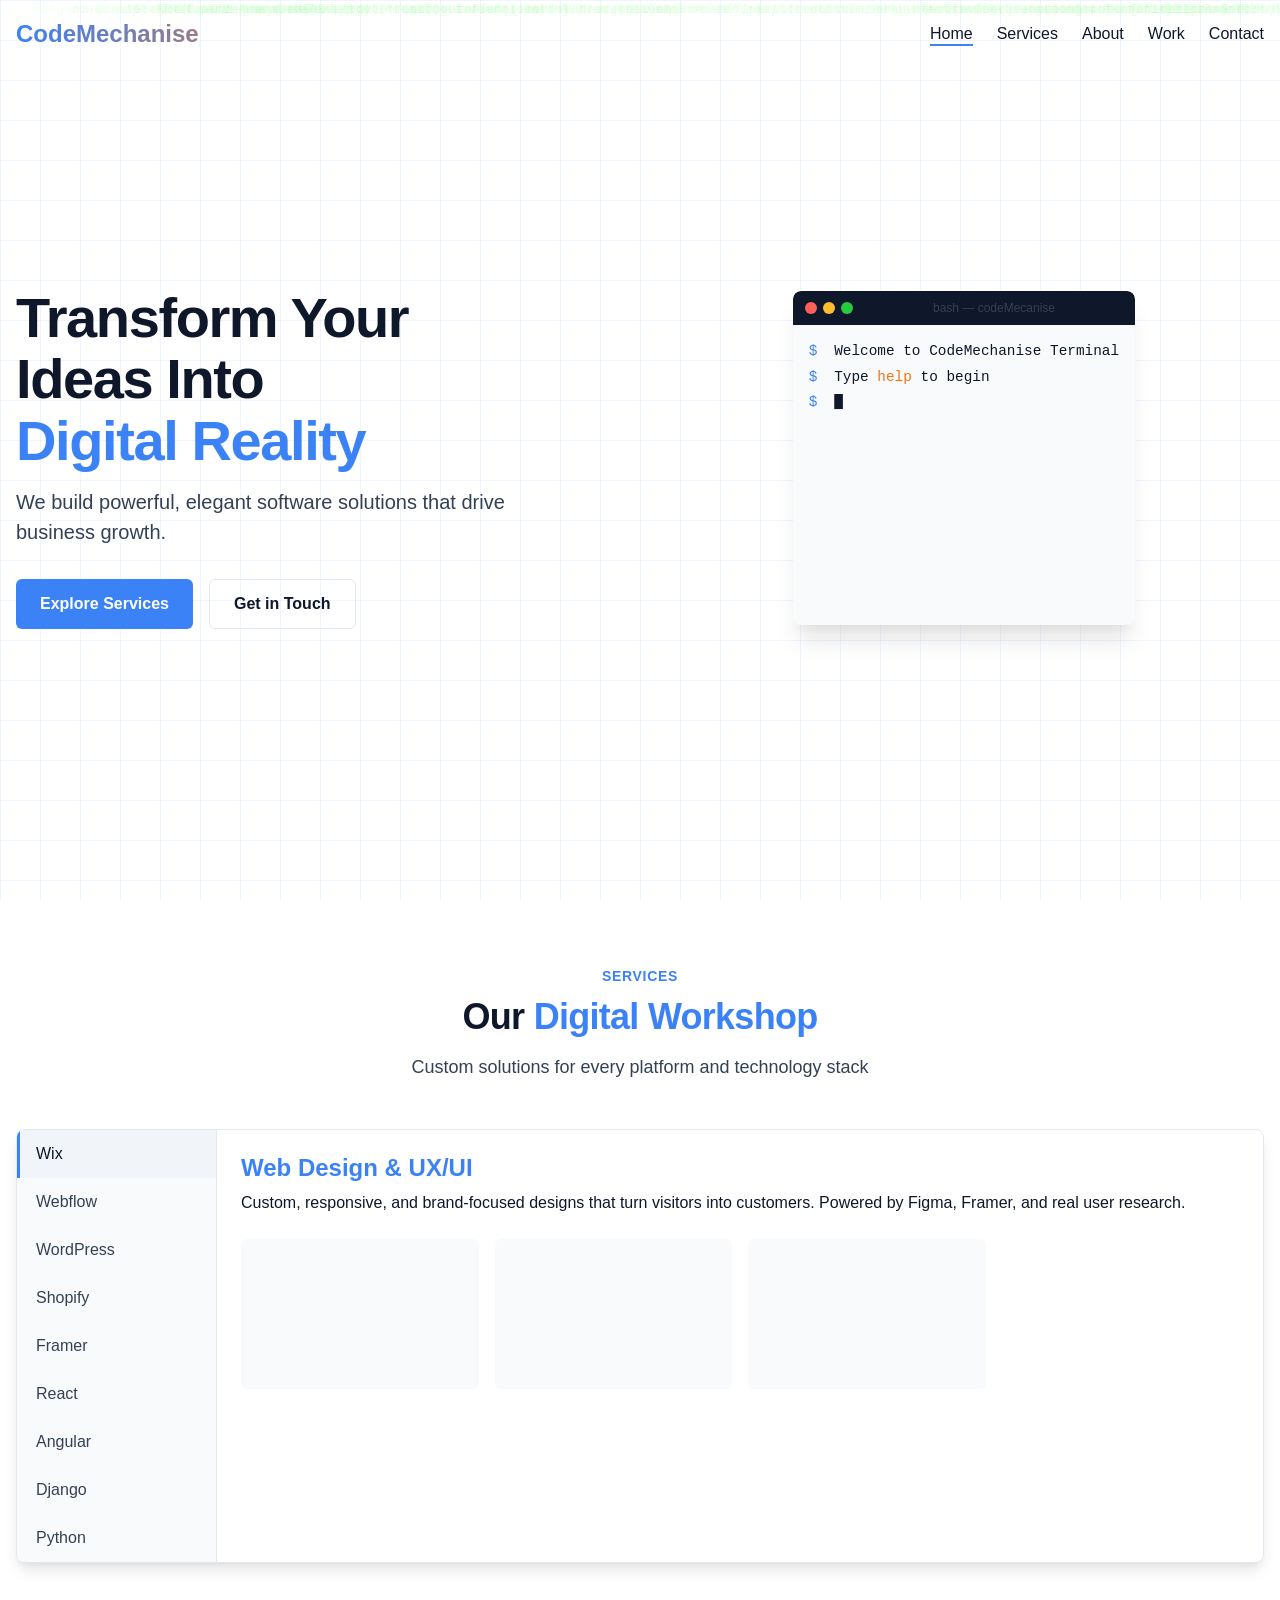
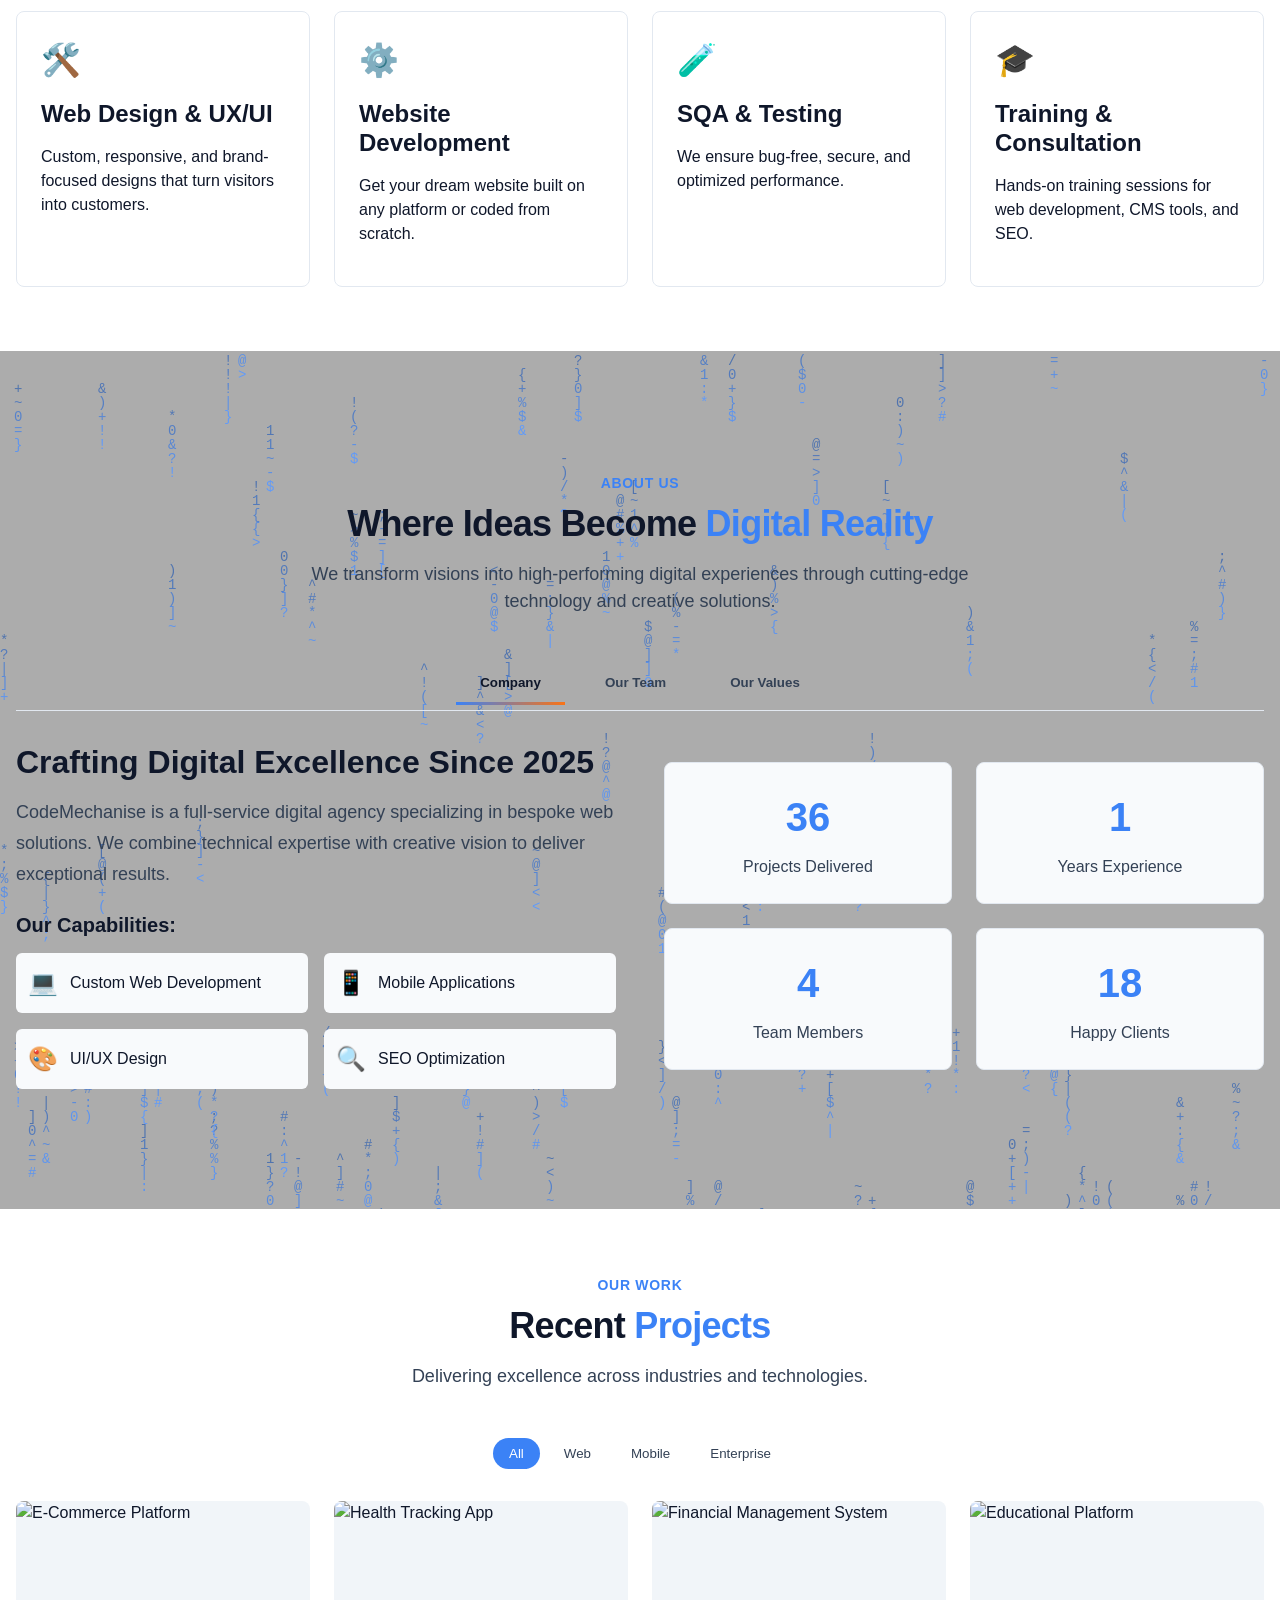
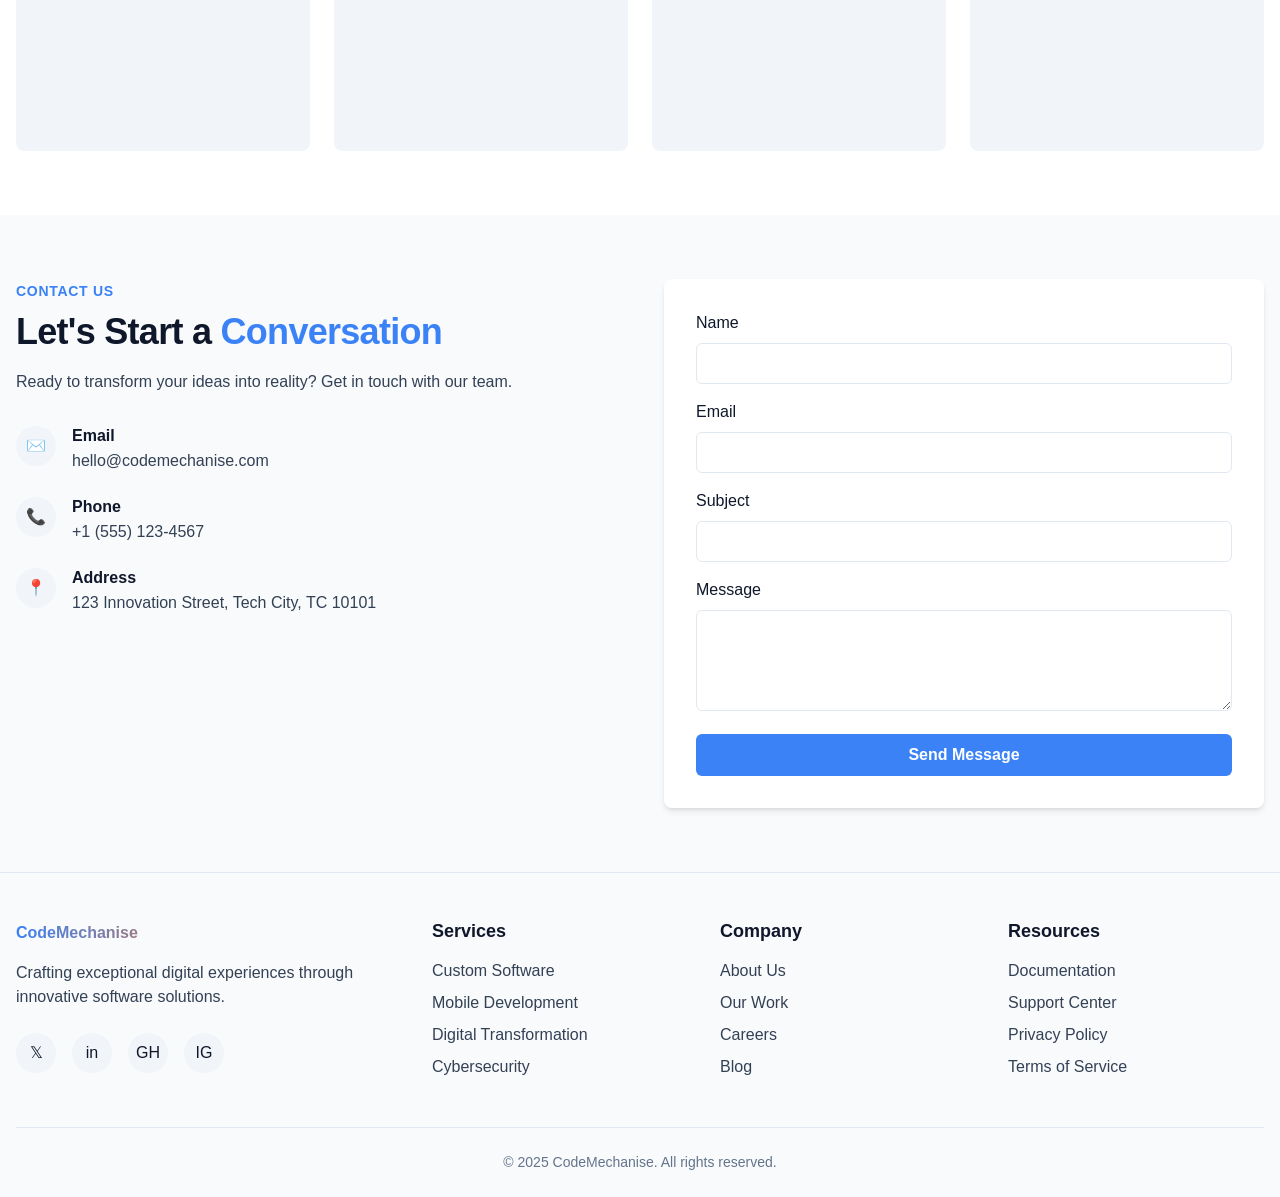
==== commit 0fe87888: "mahmudul da updated" ====
--- a/index.html
+++ b/index.html
@@ -259,7 +259,6 @@
             <div class="developer-tech">
               <span class="tech-tag">SQA</span>
               <span class="tech-tag">Automation</span>
-              <span class="tech-tag">Cyber Security</span>
             </div>
           </div>
           <div class="developer-info">
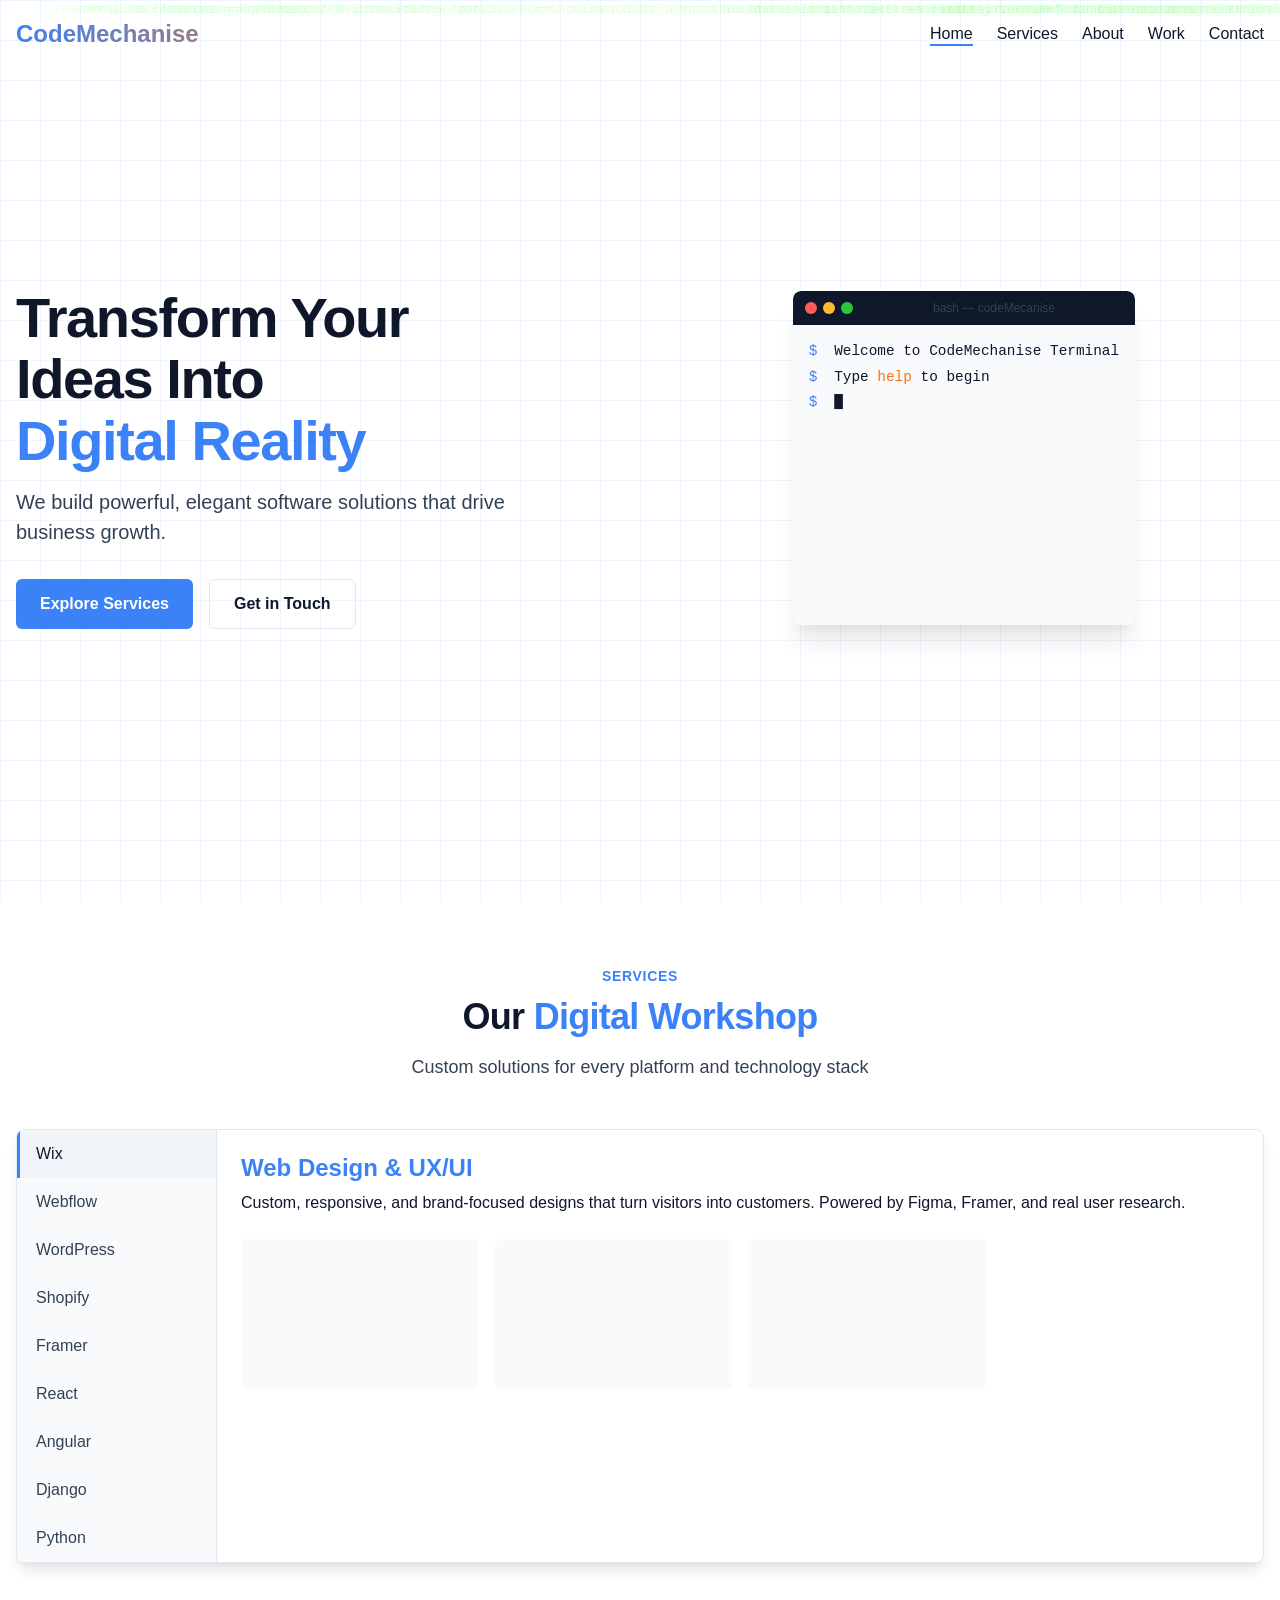
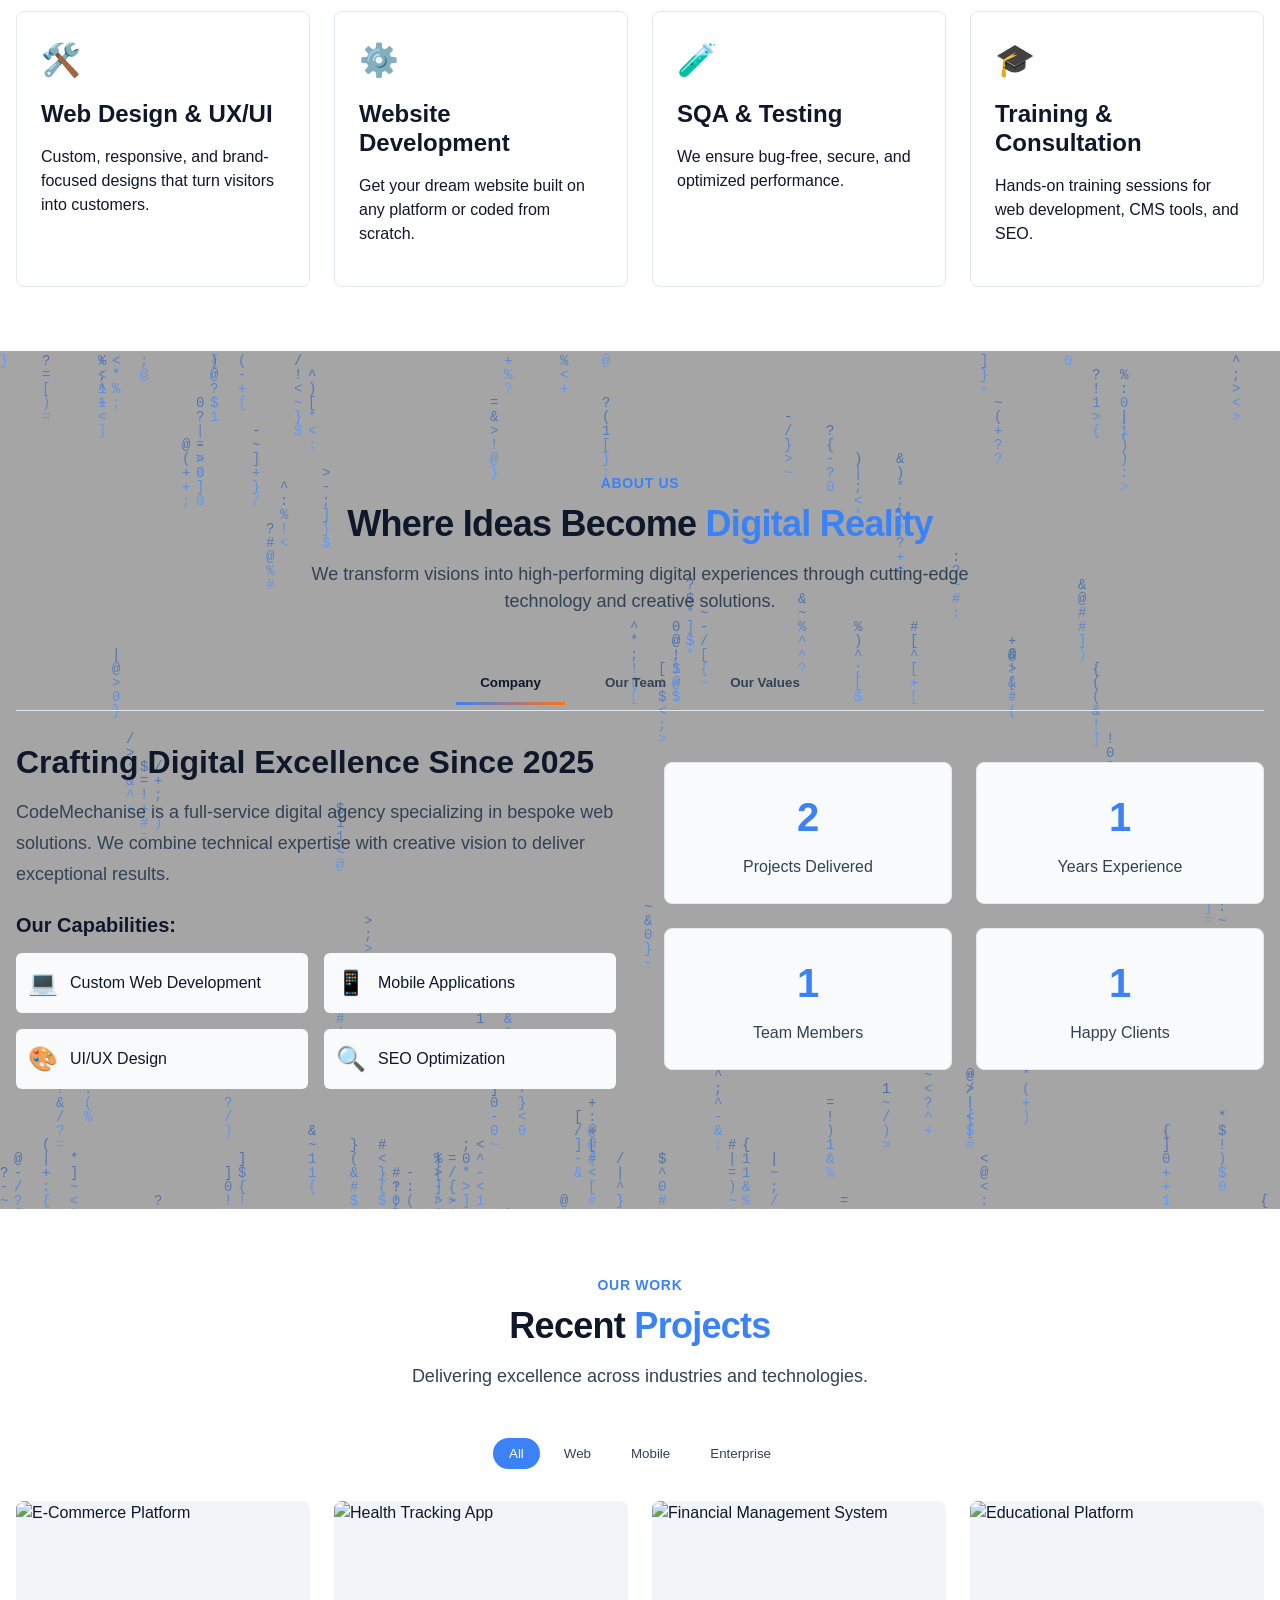
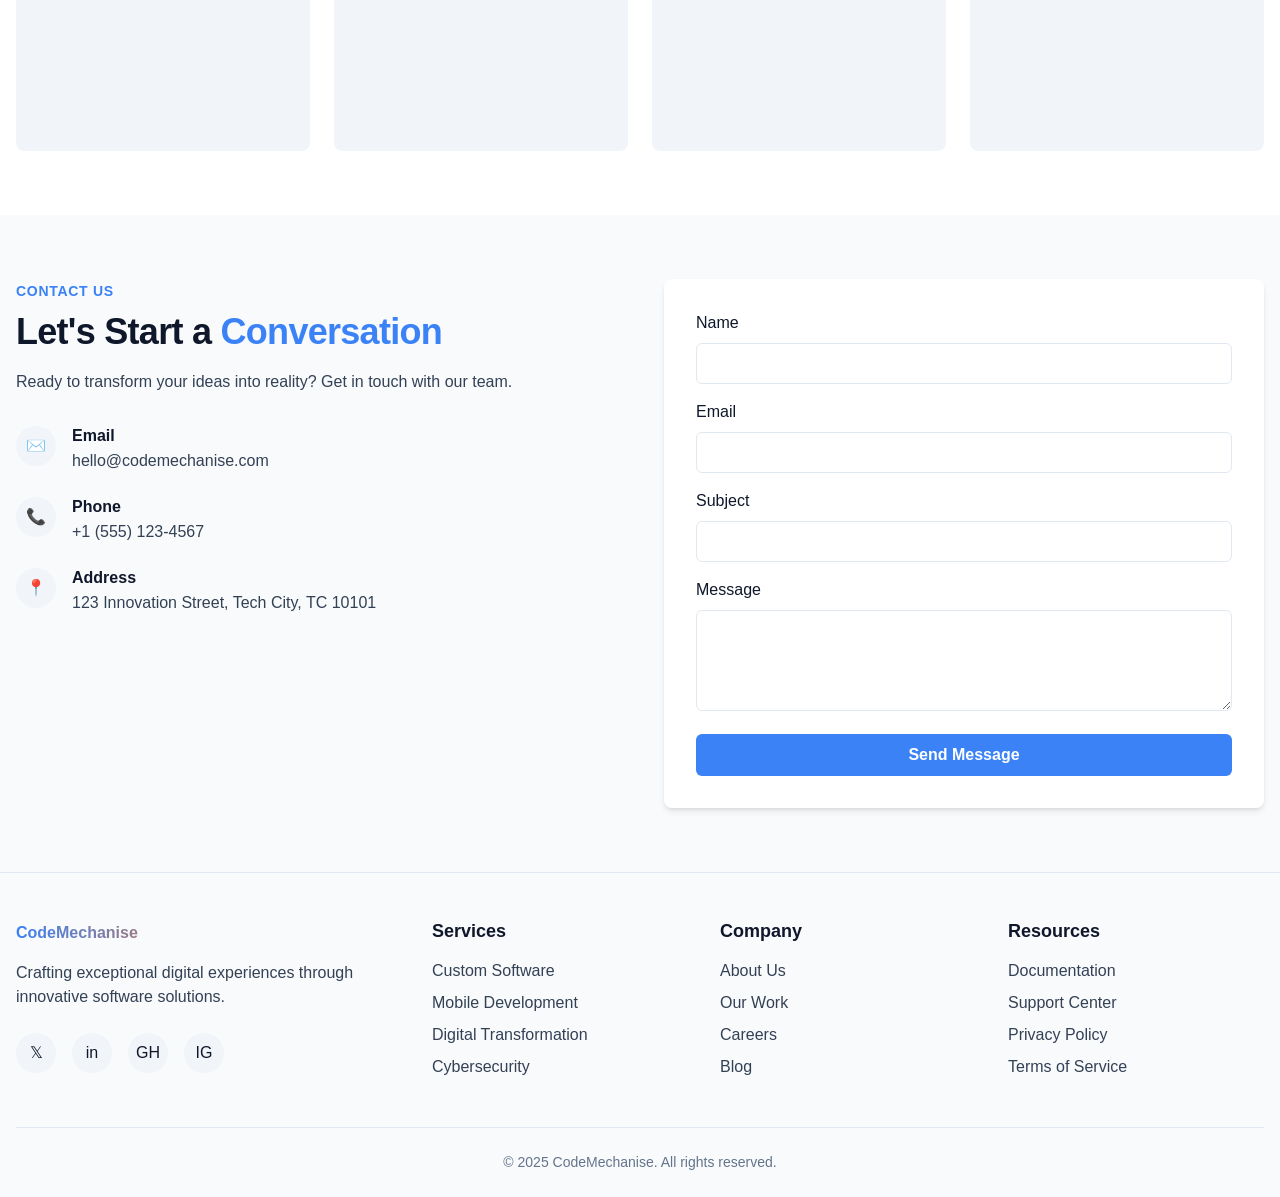
==== commit b8c412fc: "mahmudul da updated" ====
--- a/index.html
+++ b/index.html
@@ -258,7 +258,7 @@
             <img src="images/mahmudul.jpeg" alt="Mahmudul Hasan">
             <div class="developer-tech">
               <span class="tech-tag">SQA</span>
-              <span class="tech-tag">Automation</span>
+              <span class="tech-tag">Cyber Security</span>
             </div>
           </div>
           <div class="developer-info">
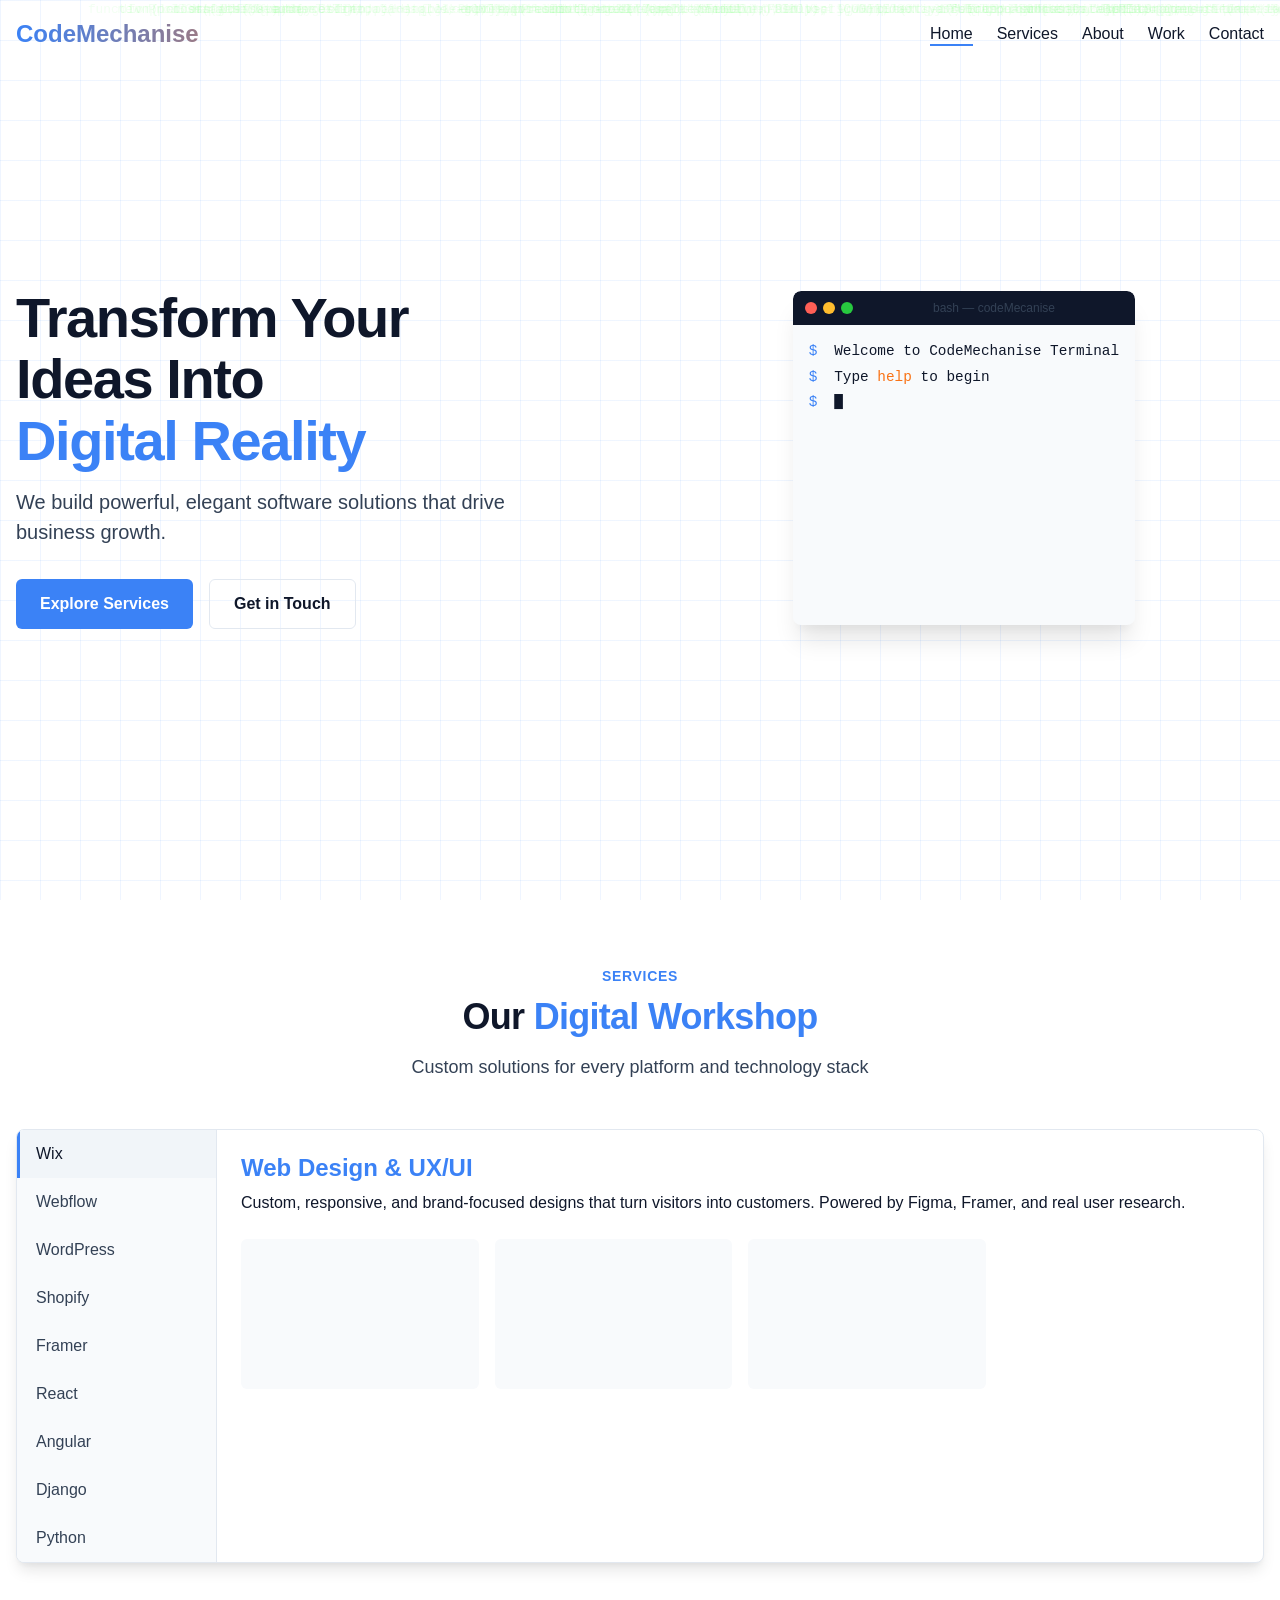
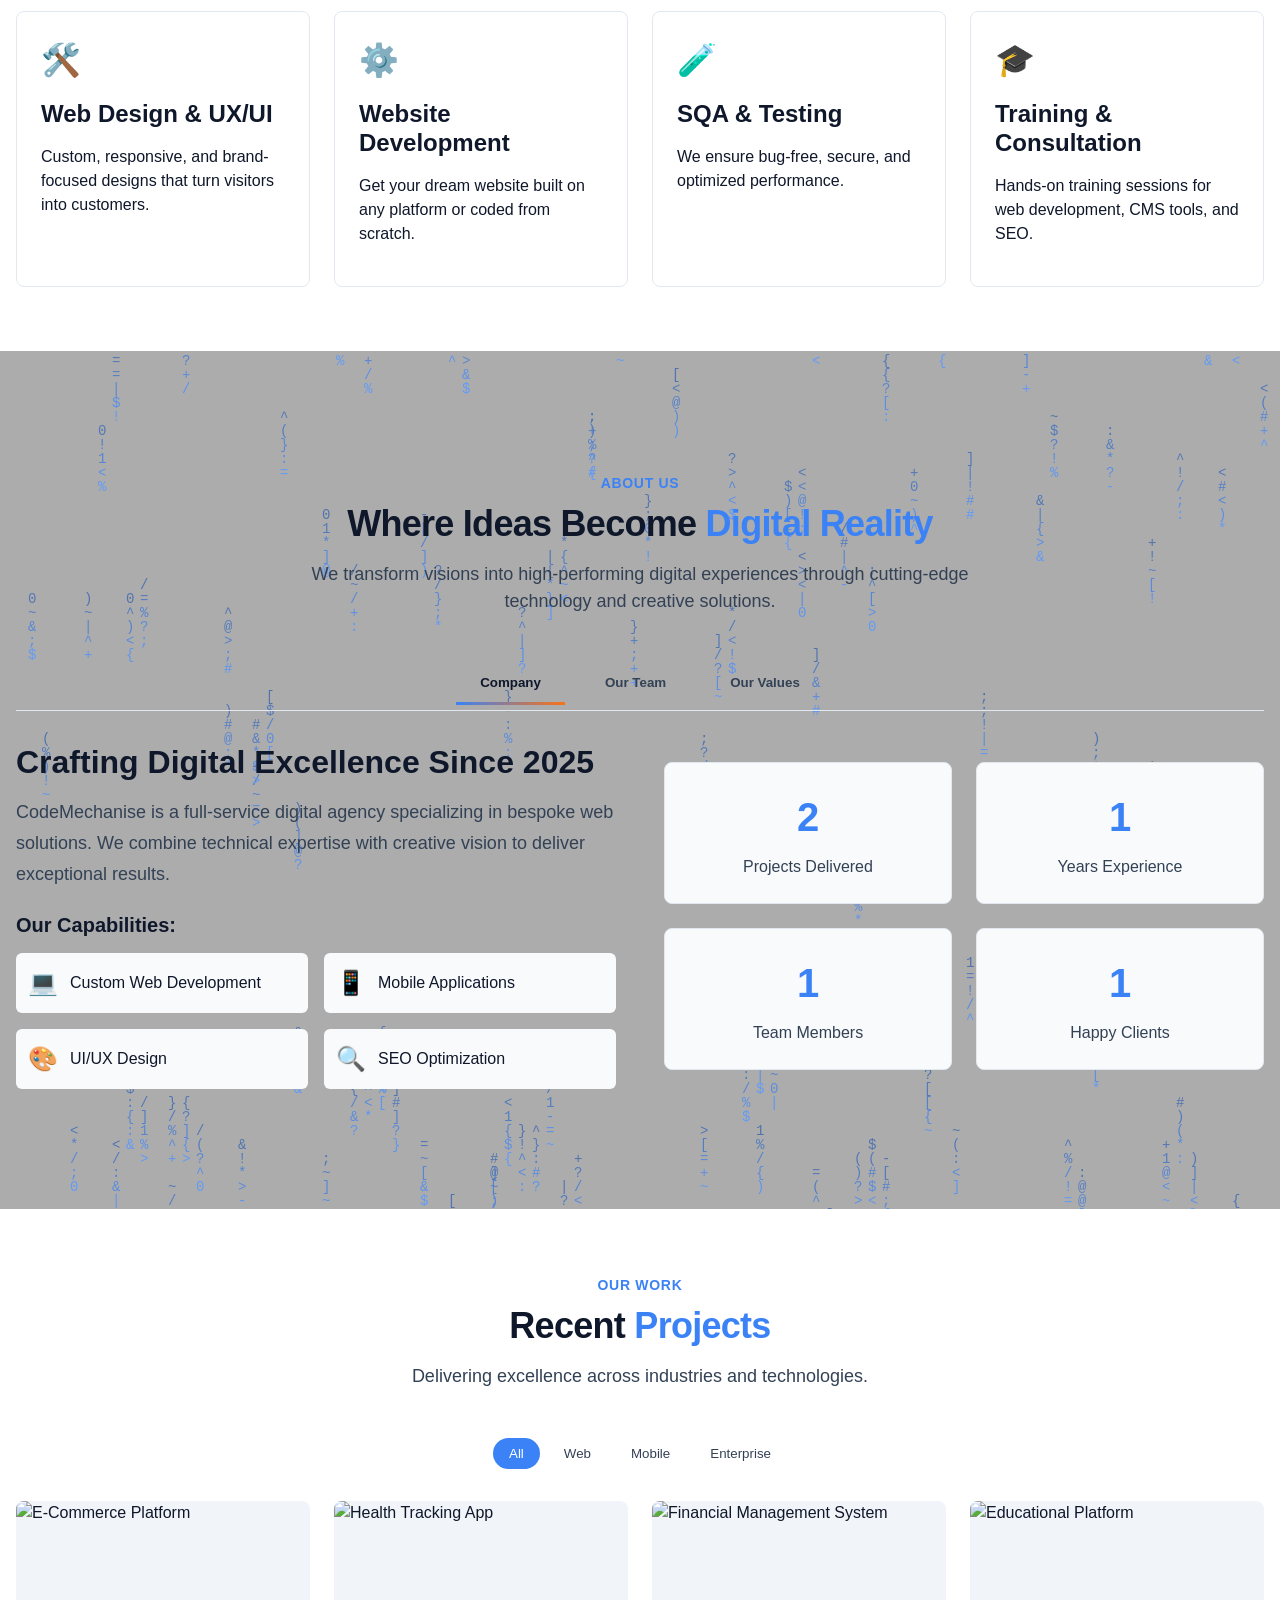
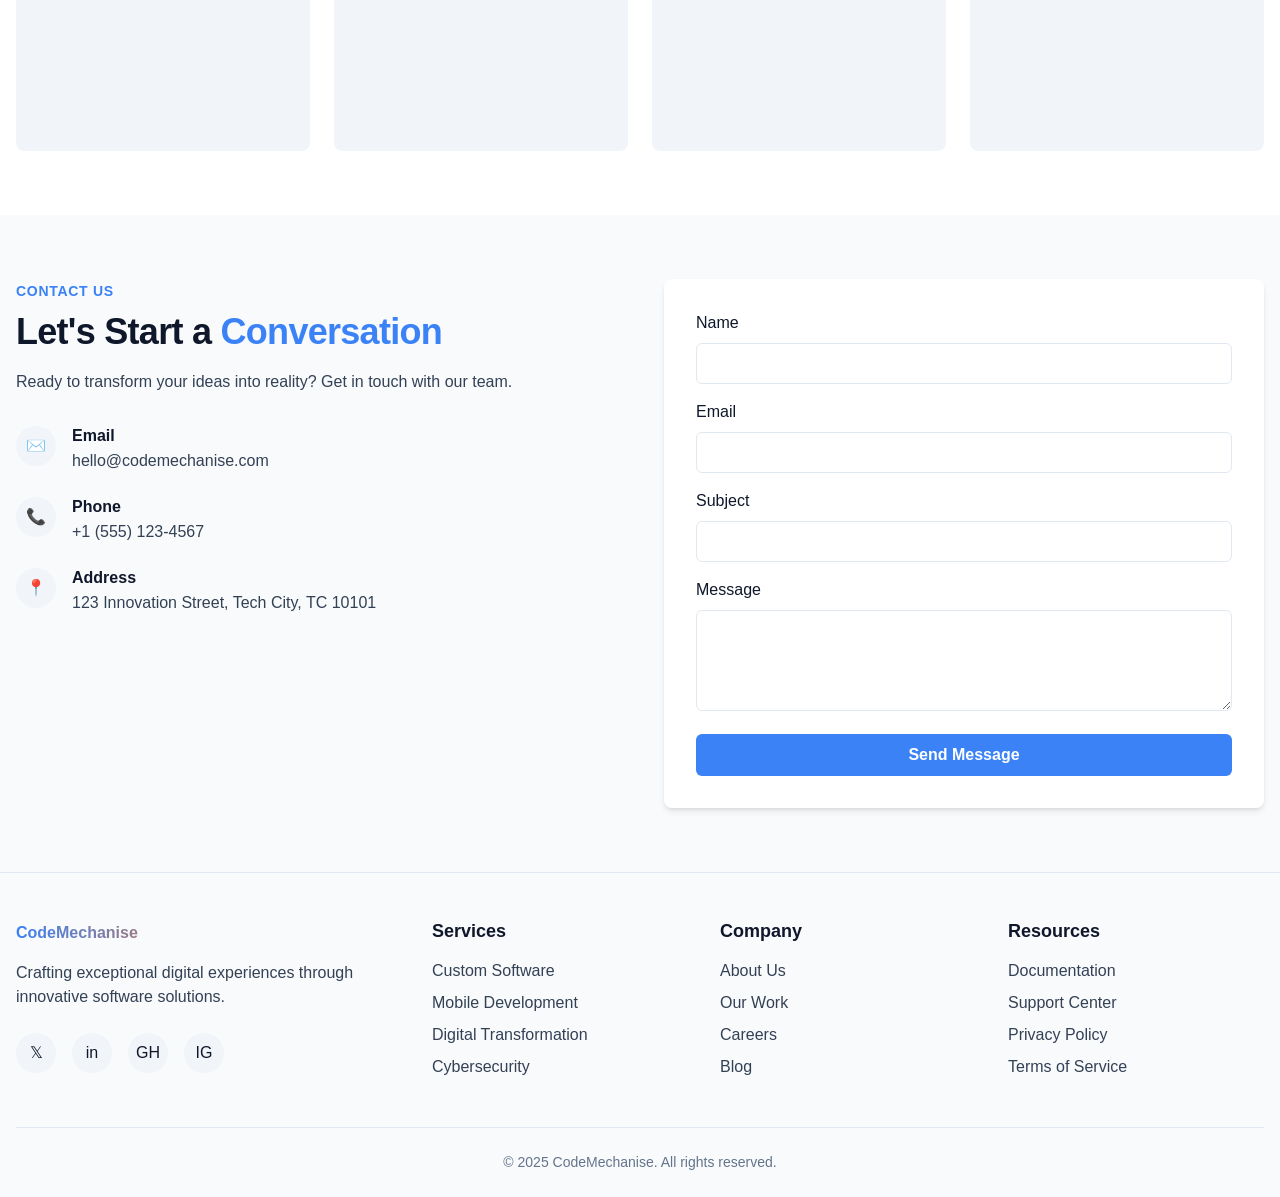
==== commit 8695c198: "mahmudul da updated" ====
--- a/index.html
+++ b/index.html
@@ -230,7 +230,7 @@
           <div class="developer-info">
             <h3>Mafiur Rahman</h3>
             <p class="developer-role">Software Engineer</p>
-            <p class="developer-bio">Specializing in React ecosystems with 7+ years experience building performant web applications.</p>
+            <p class="developer-bio">Expert in developing modern, responsive user interfaces with technologies like HTML, CSS, JavaScript, and React. Focuses on creating seamless and intuitive user experiences across all platforms.</p>
             <button class="btn-view-profile">View Profile</button>
           </div>
         </div>
@@ -238,16 +238,16 @@
         <!-- Developer 2 -->
         <div class="developer-card" data-aos="fade-up" data-aos-delay="100">
           <div class="developer-image">
-            <img src="https://randomuser.me/api/portraits/women/44.jpg" alt="S.M. Rafi Alam">
+            <img src="images/rafi.jpeg" alt="S.M. Rafi Alam">
             <div class="developer-tech">
-              <span class="tech-tag">Python</span>
-              <span class="tech-tag">Django</span>
+              <span class="tech-tag">Angular</span>
+              <span class="tech-tag">Node Js</span>
             </div>
           </div>
           <div class="developer-info">
             <h3>S.M. Rafi Alam</h3>
-            <p class="developer-role">Software Engineer</p>
-            <p class="developer-bio">Builds scalable server architectures with 8+ years in Python and database optimization.</p>
+            <p class="developer-role">Co-Founder and Software Engineer</p>
+            <p class="developer-bio">Experienced in building scalable, dynamic web applications using Angular. Plays a key role in frontend architecture and performance optimization while contributing to product development and design integration.</p>
             <button class="btn-view-profile">View Profile</button>
           </div>
         </div>
--- a/css/styles.css
+++ b/css/styles.css
@@ -1356,7 +1356,7 @@
 
 .developer-image {
   position: relative;
-  height: 200px;
+  height: 350px;
   overflow: hidden;
 }
 
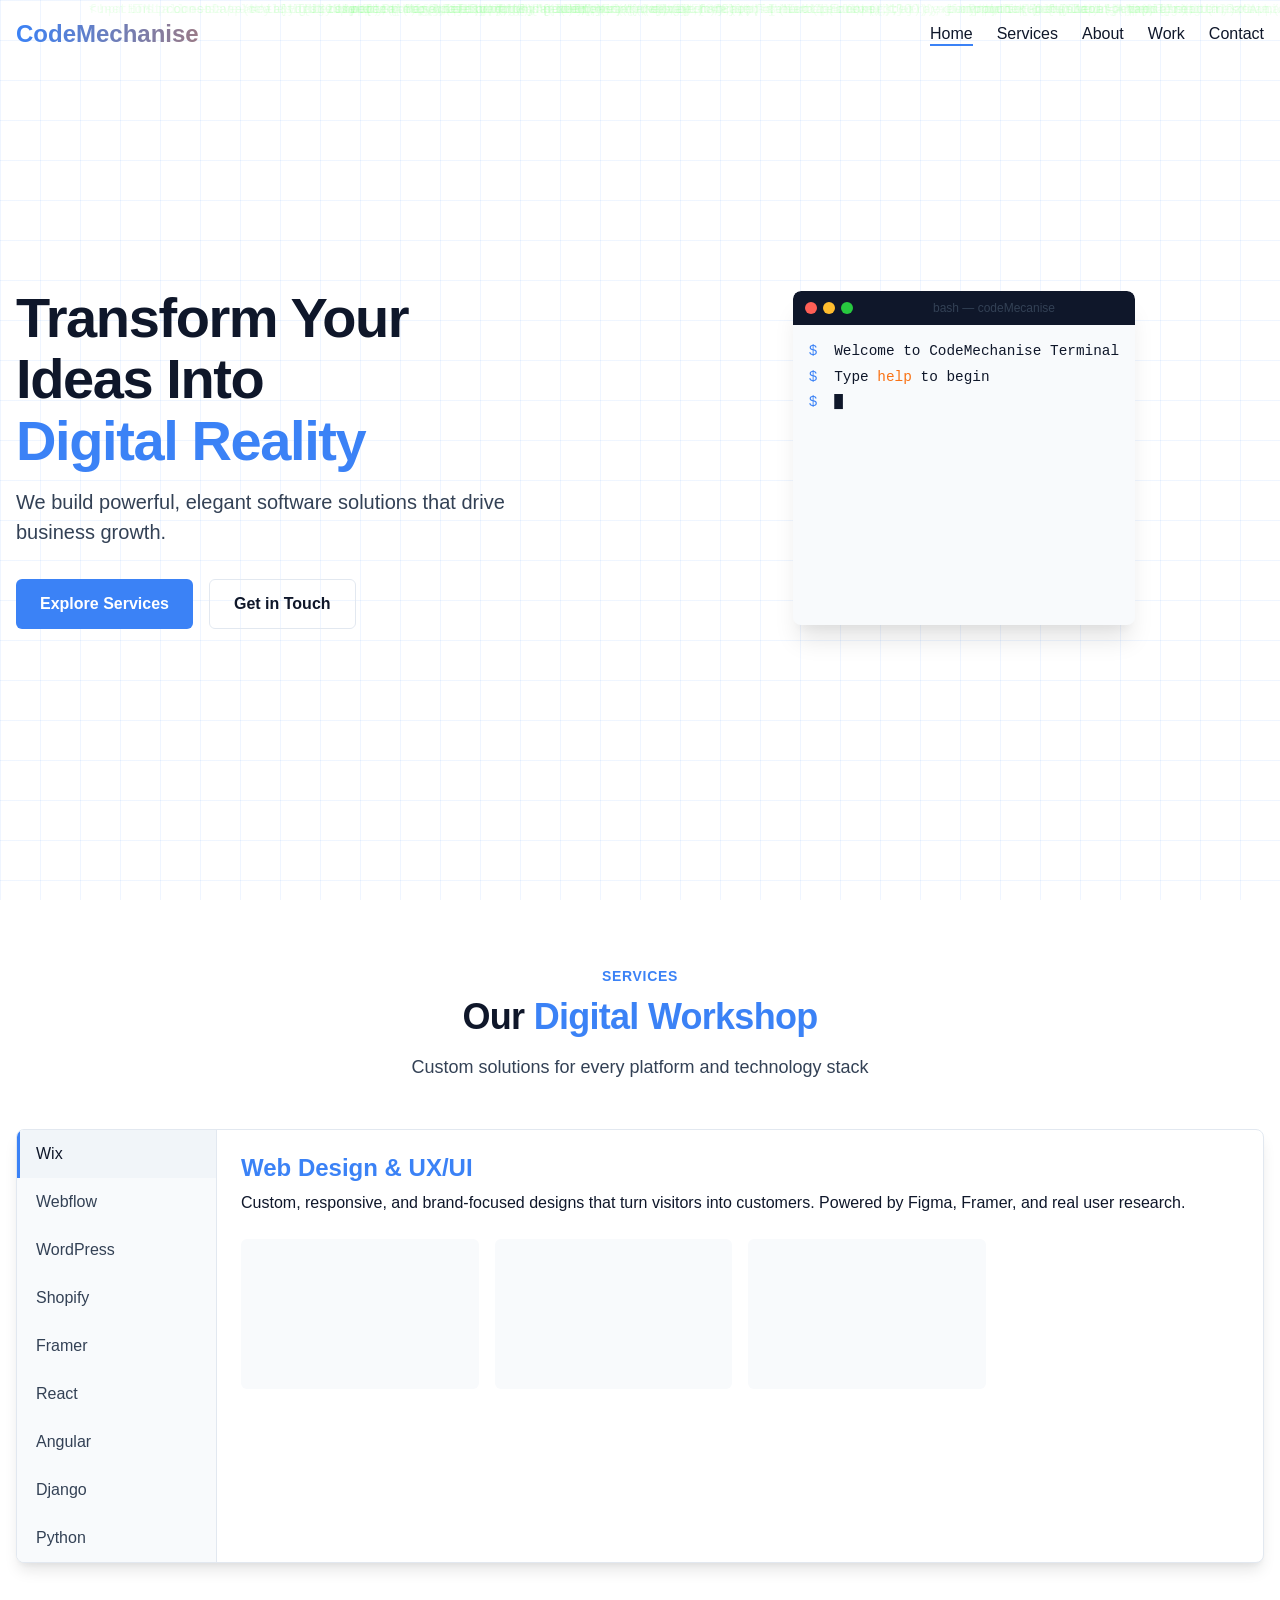
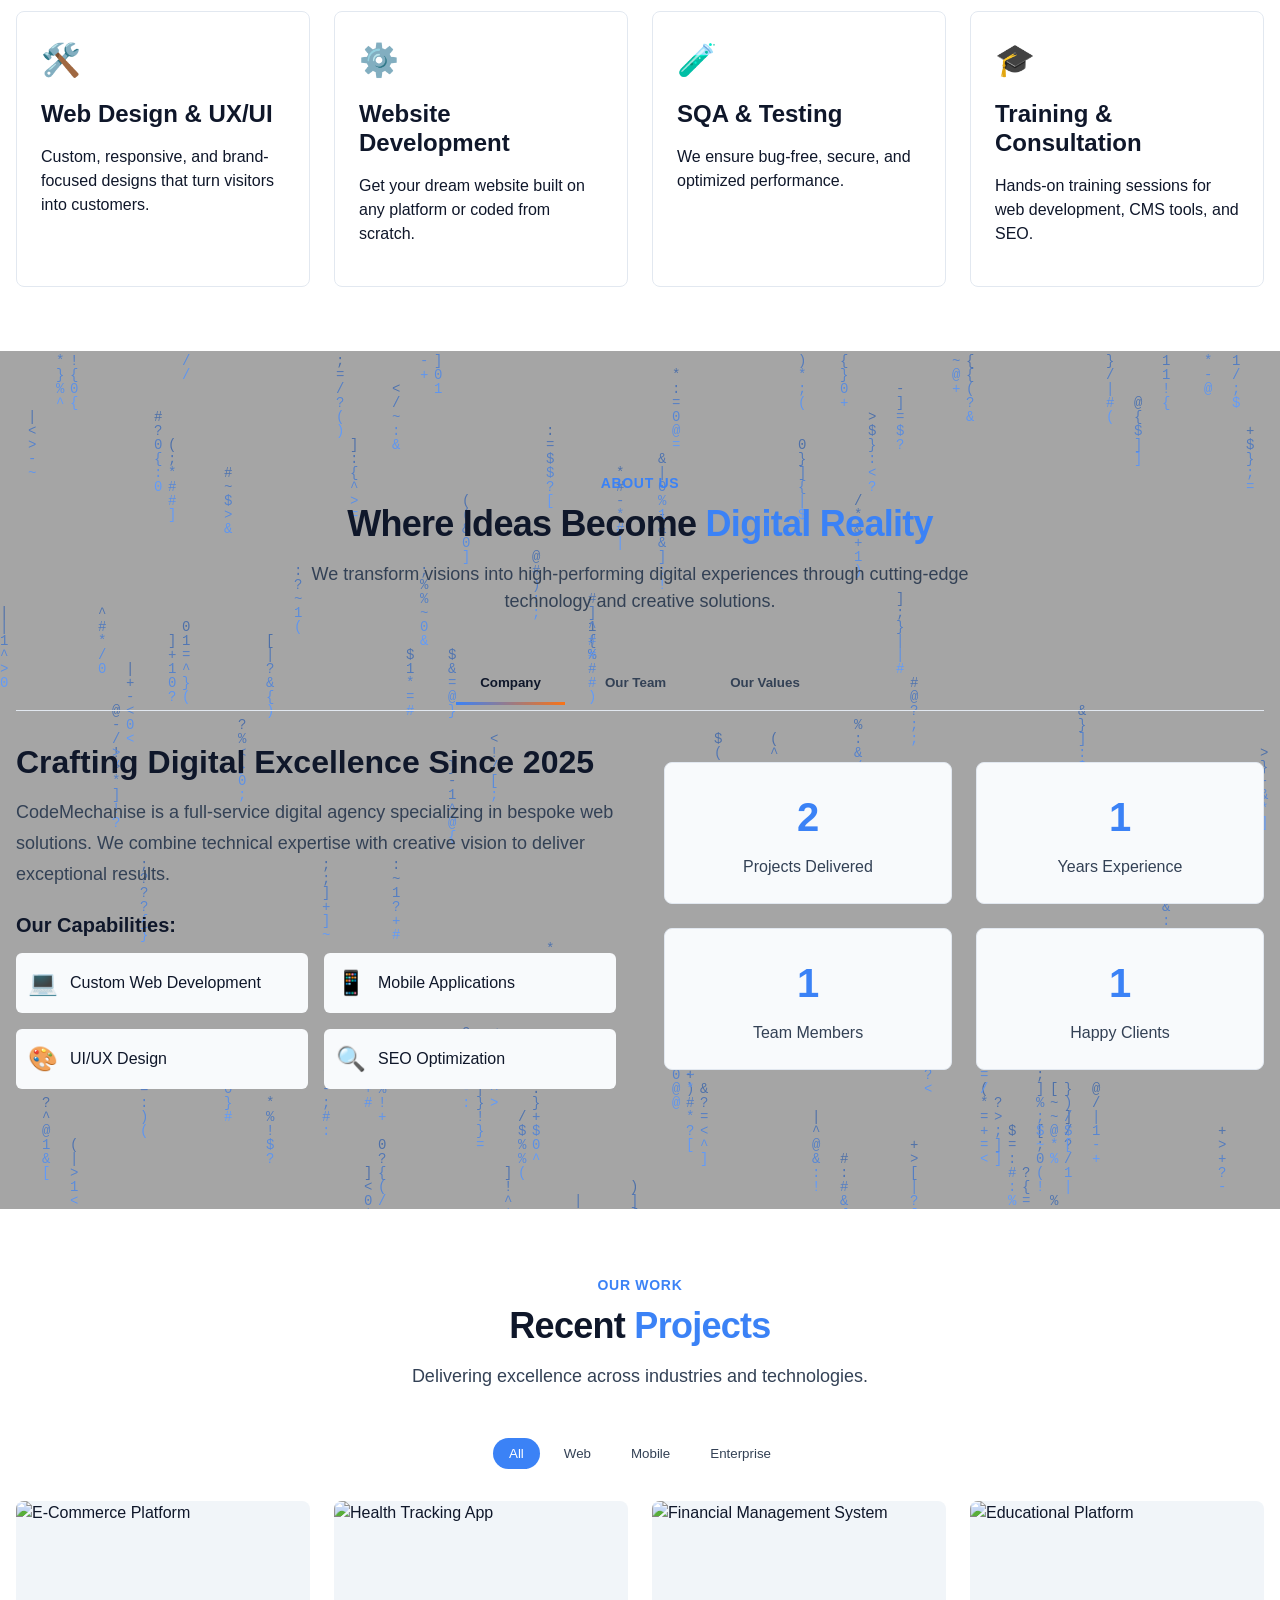
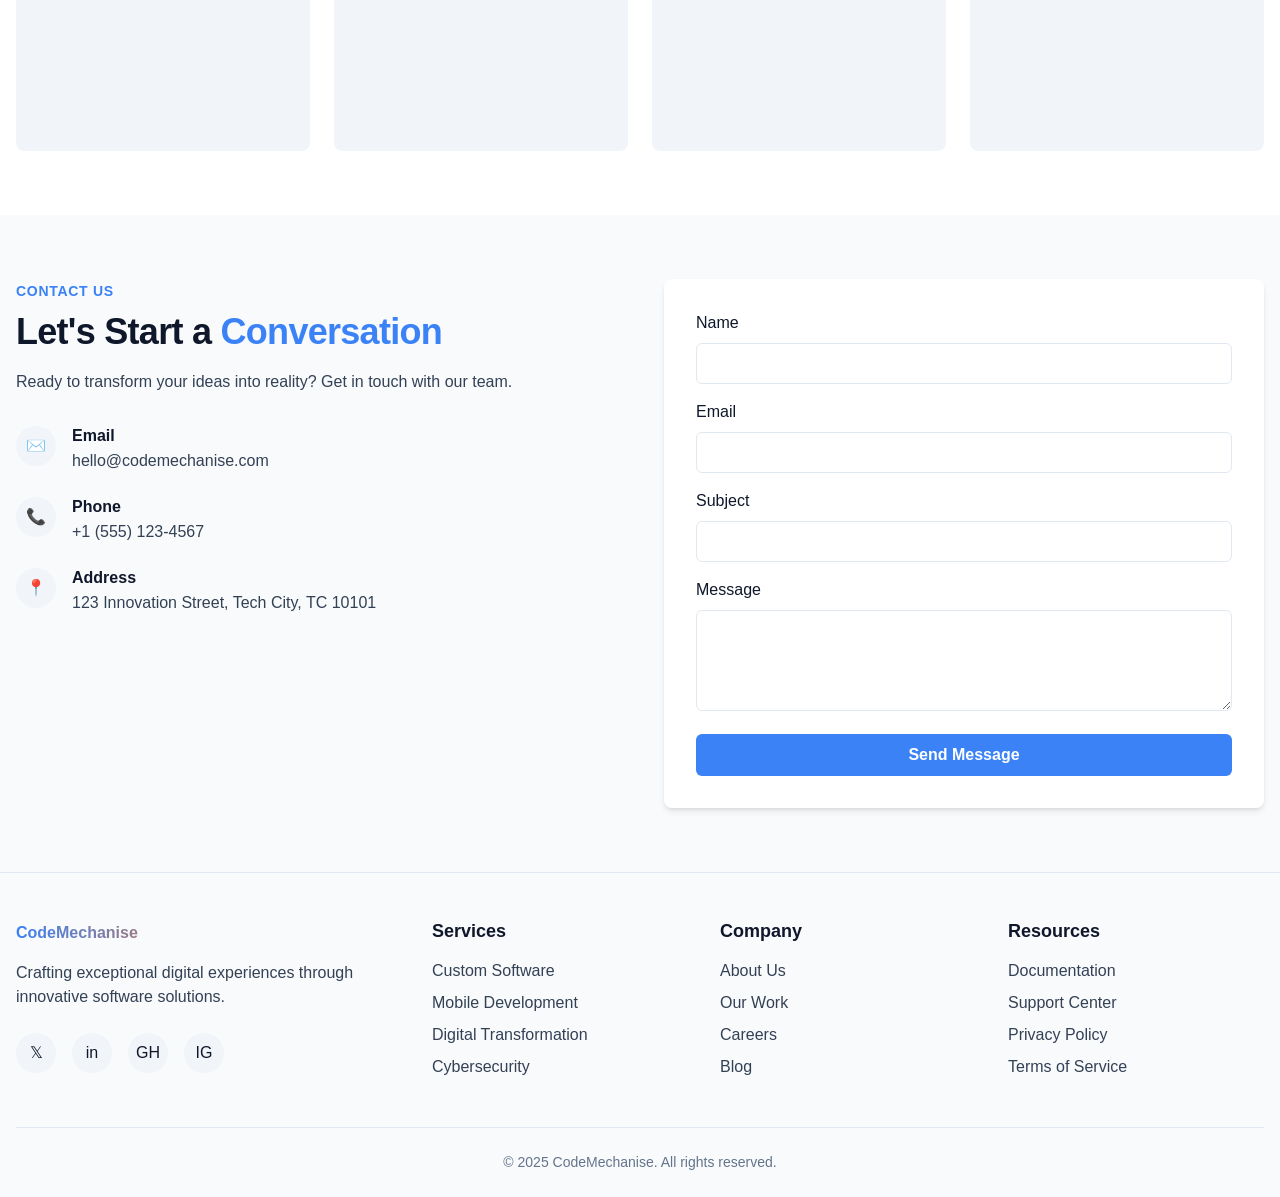
==== commit 682220e3: "mahmudul da updated" ====
--- a/index.html
+++ b/index.html
@@ -221,10 +221,10 @@
         <!-- Developer 1 -->
         <div class="developer-card" data-aos="fade-up">
           <div class="developer-image">
-            <img src="https://randomuser.me/api/portraits/men/32.jpg" alt="Mafiur Rahman">
+            <img src="images/Mafiur_PS.jpg" alt="Mafiur Rahman">
             <div class="developer-tech">
-              <span class="tech-tag">React</span>
-              <span class="tech-tag">Node.js</span>
+              <span class="tech-tag">Angular</span>
+              <span class="tech-tag">CMS</span>
             </div>
           </div>
           <div class="developer-info">
@@ -272,7 +272,7 @@
         <!-- Developer 4 -->
         <div class="developer-card" data-aos="fade-up" data-aos-delay="300">
           <div class="developer-image">
-            <img src="https://randomuser.me/api/portraits/women/68.jpg" alt="Habizur Rahman Ridoy">
+            <img src="https://randomuser.me/api/portraits/men/68.jpg" alt="Habizur Rahman Ridoy">
             <div class="developer-tech">
               <span class="tech-tag">Angular</span>
               <span class="tech-tag">TypeScript</span>
@@ -289,7 +289,7 @@
         <!-- Developer 5 -->
         <div class="developer-card" data-aos="fade-up" data-aos-delay="300">
           <div class="developer-image">
-            <img src="https://randomuser.me/api/portraits/women/68.jpg" alt="Ananta Jalil">
+            <img src="https://randomuser.me/api/portraits/men/68.jpg" alt="Ananta Jalil">
             <div class="developer-tech">
               <span class="tech-tag">Angular</span>
               <span class="tech-tag">TypeScript</span>
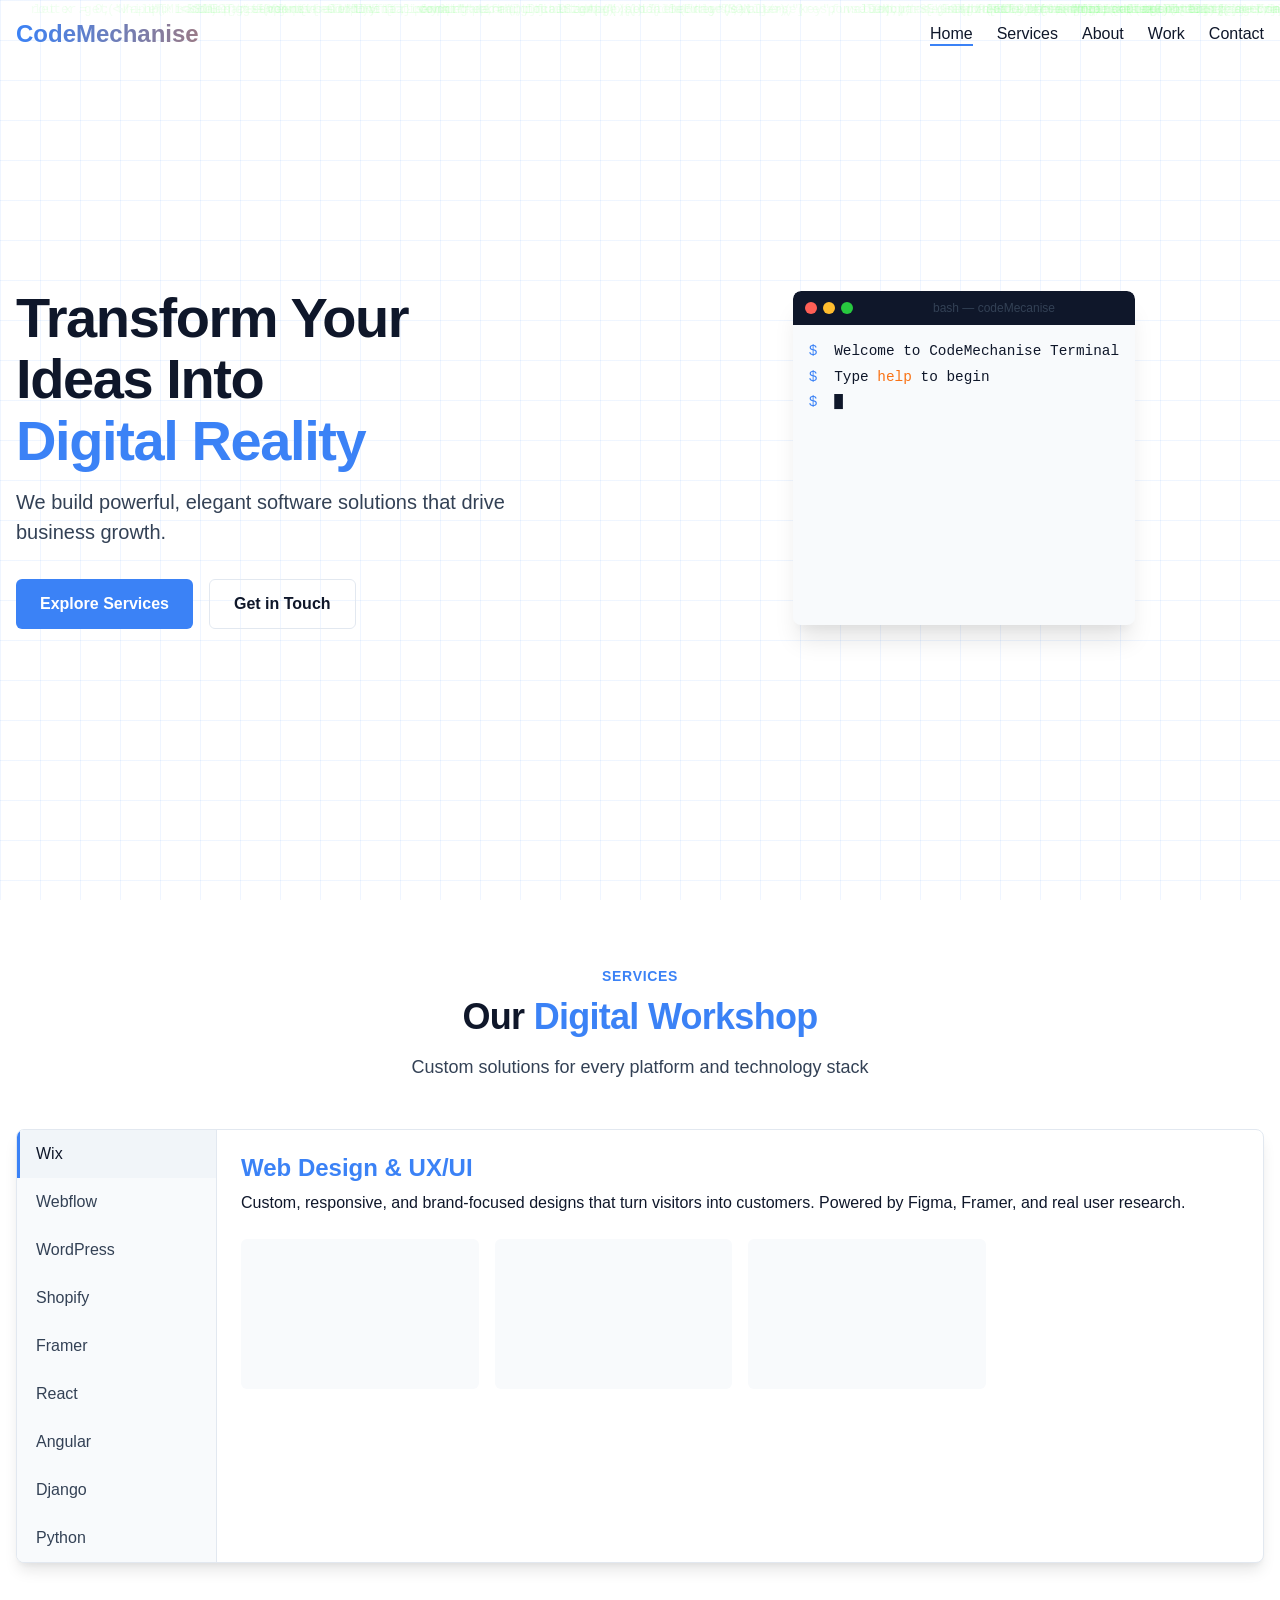
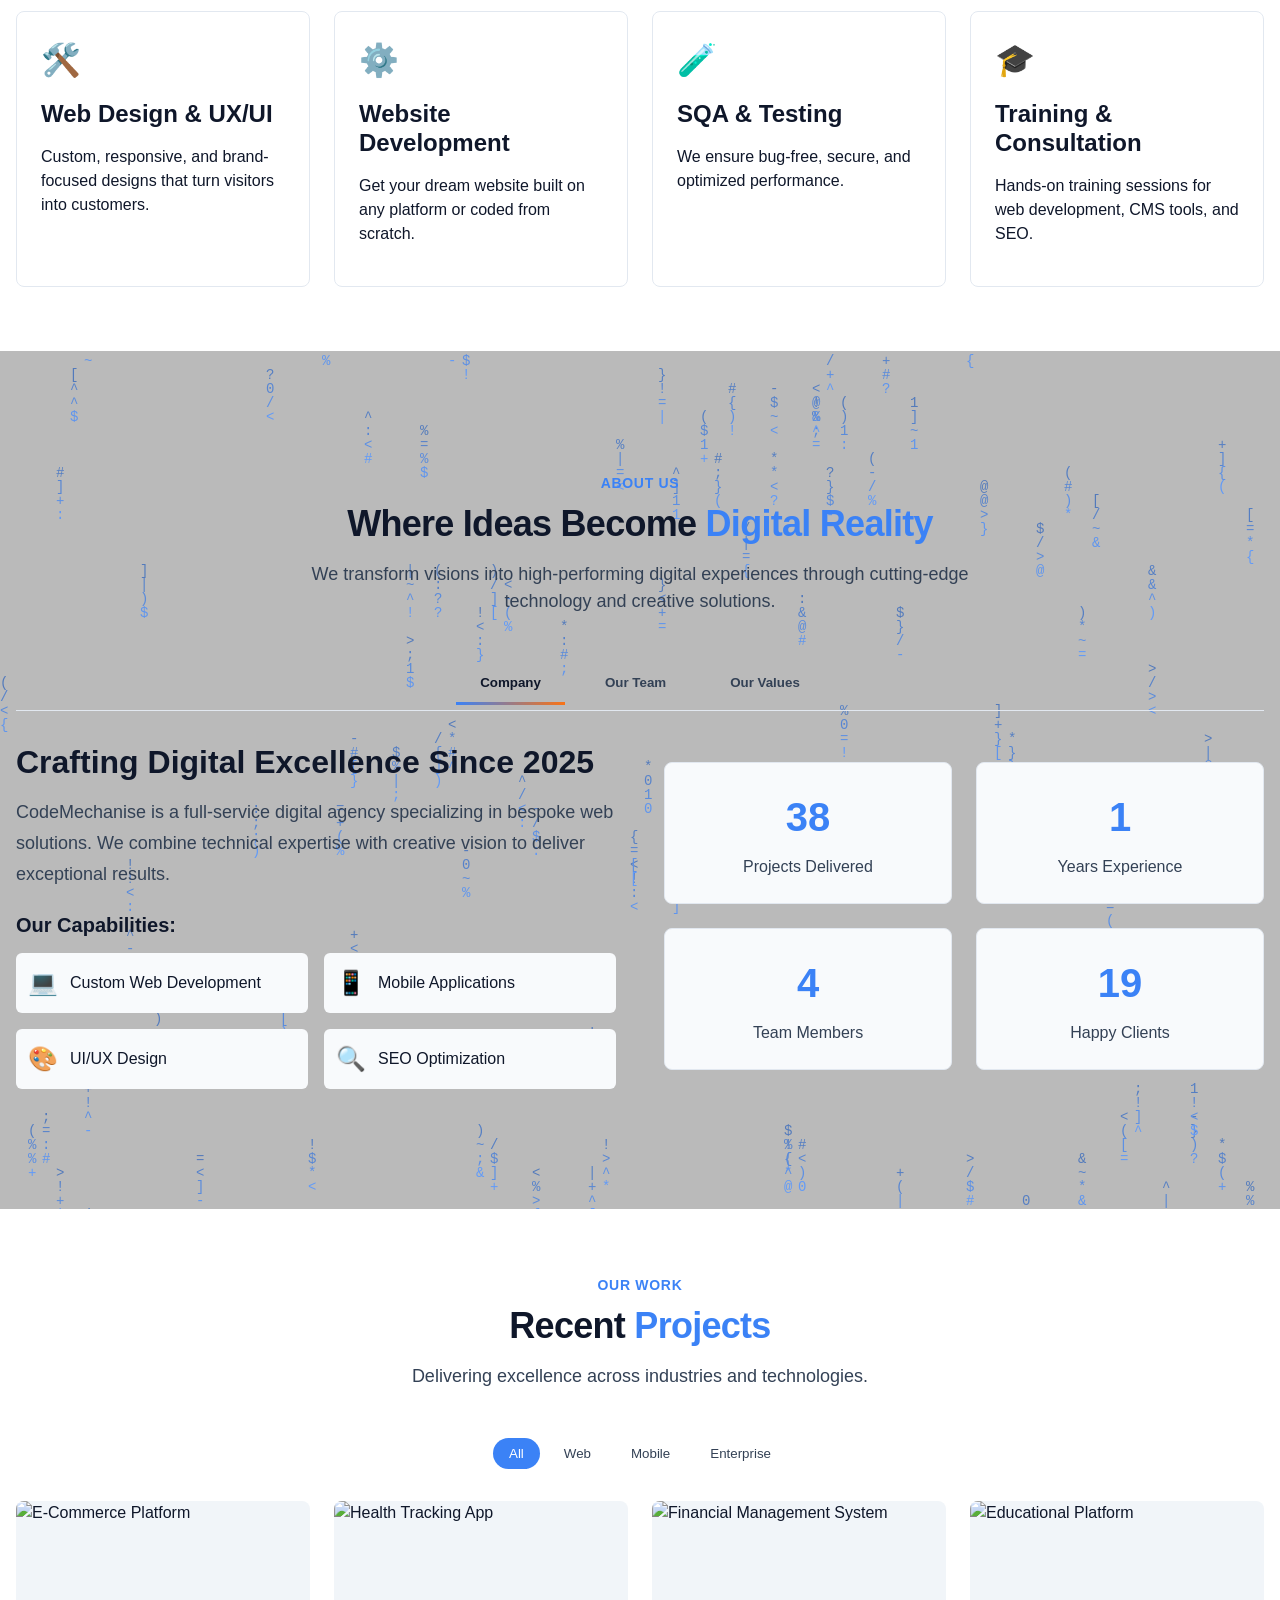
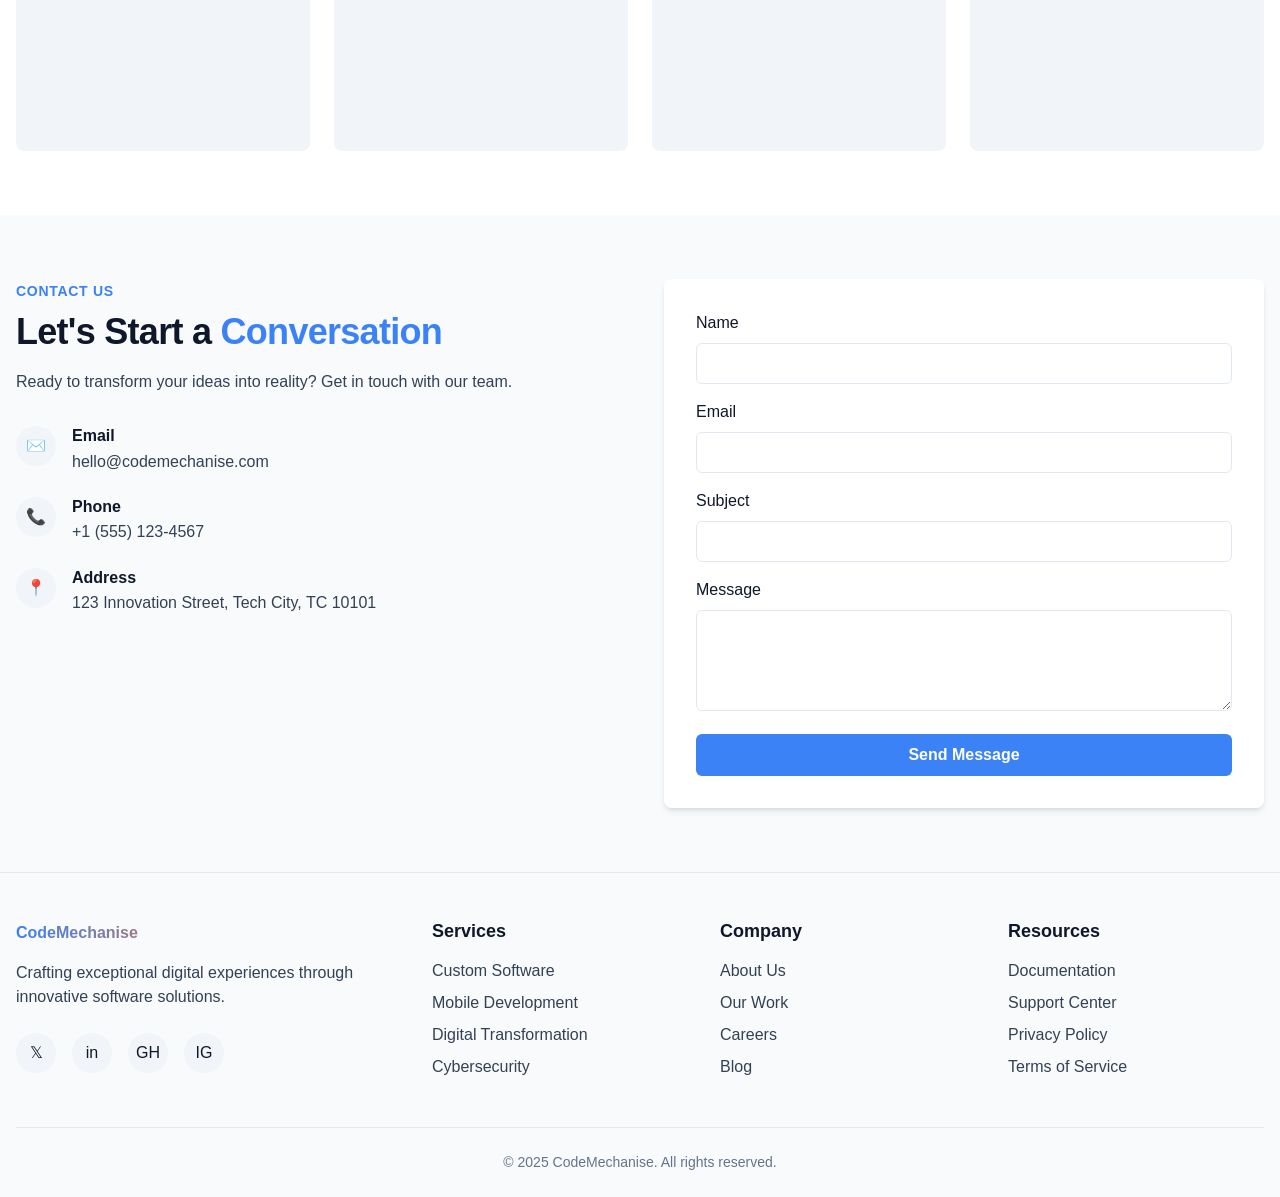
==== commit 17e5821d: "mahmudul da updated" ====
--- a/index.html
+++ b/index.html
@@ -221,7 +221,7 @@
         <!-- Developer 1 -->
         <div class="developer-card" data-aos="fade-up">
           <div class="developer-image">
-            <img src="images/Mafiur_PS.jpg" alt="Mafiur Rahman">
+            <img src="images/mafiur.jpg" alt="Mafiur Rahman">
             <div class="developer-tech">
               <span class="tech-tag">Angular</span>
               <span class="tech-tag">CMS</span>
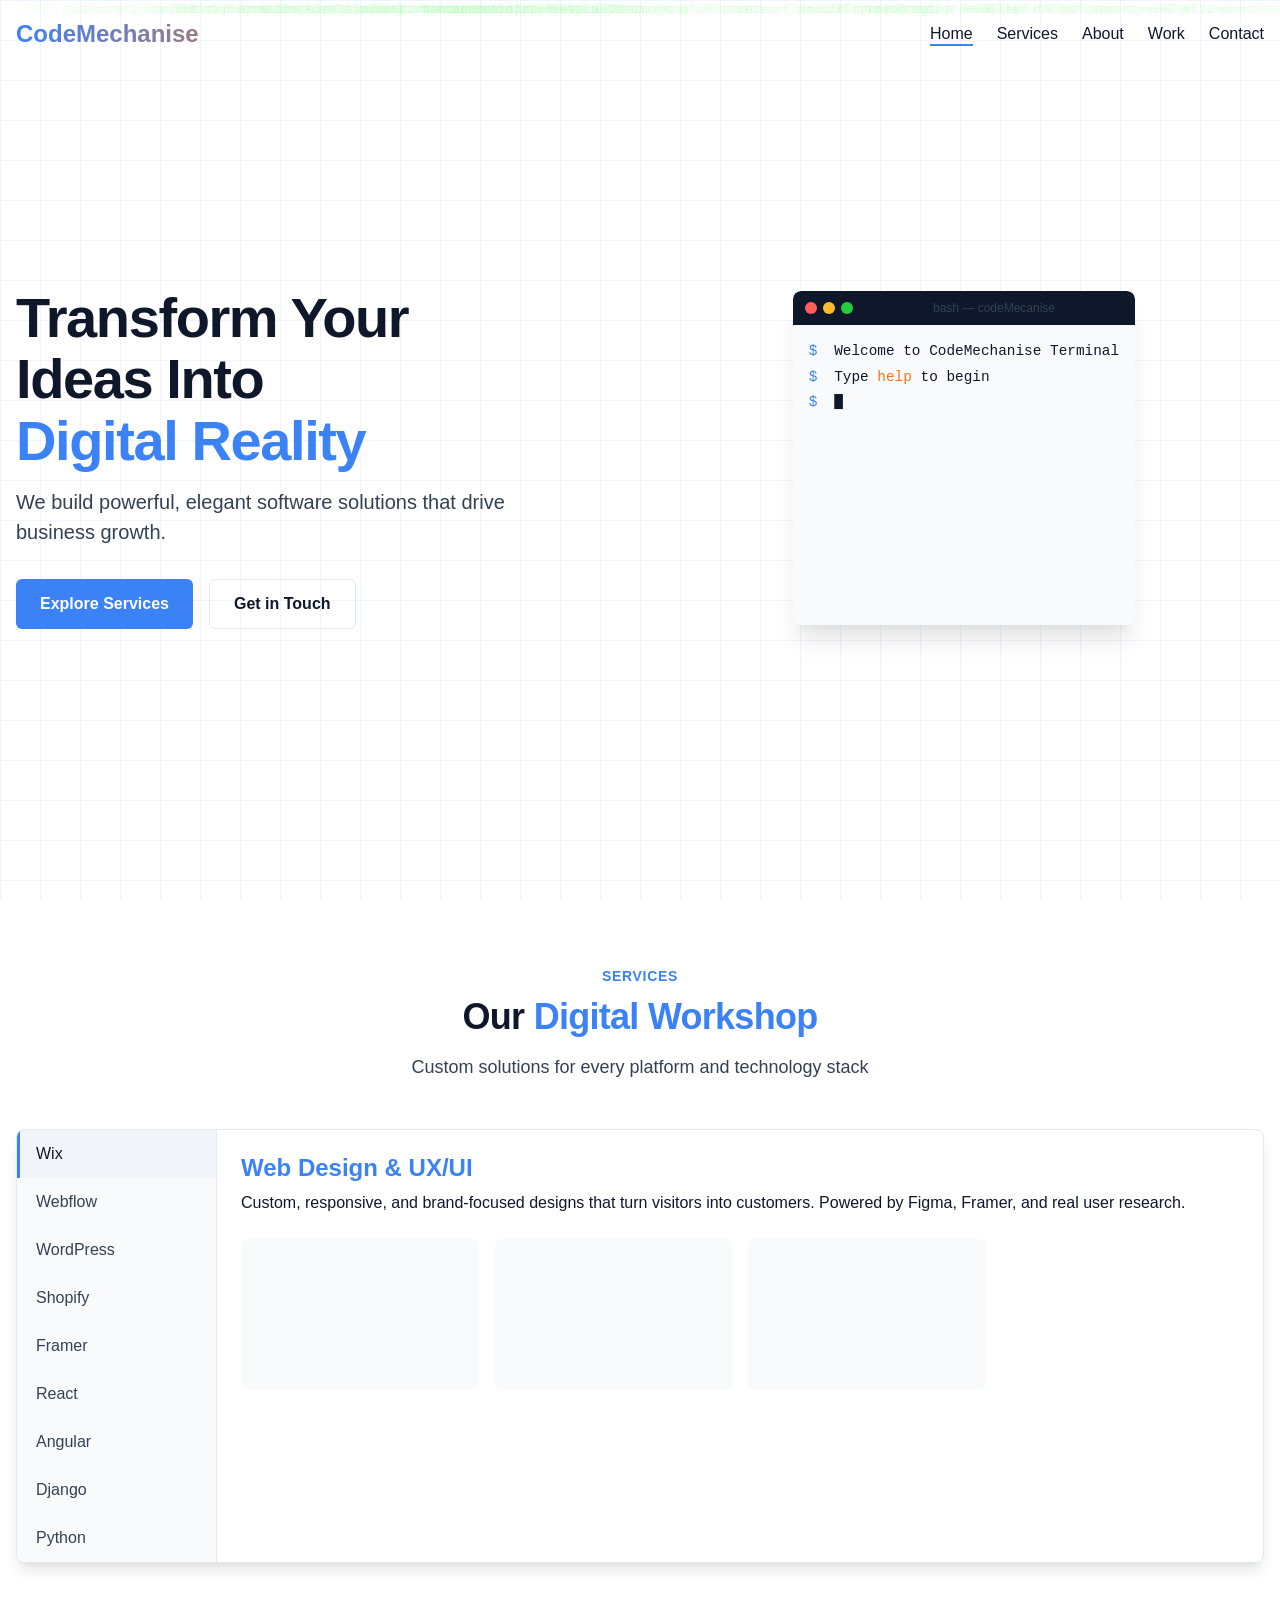
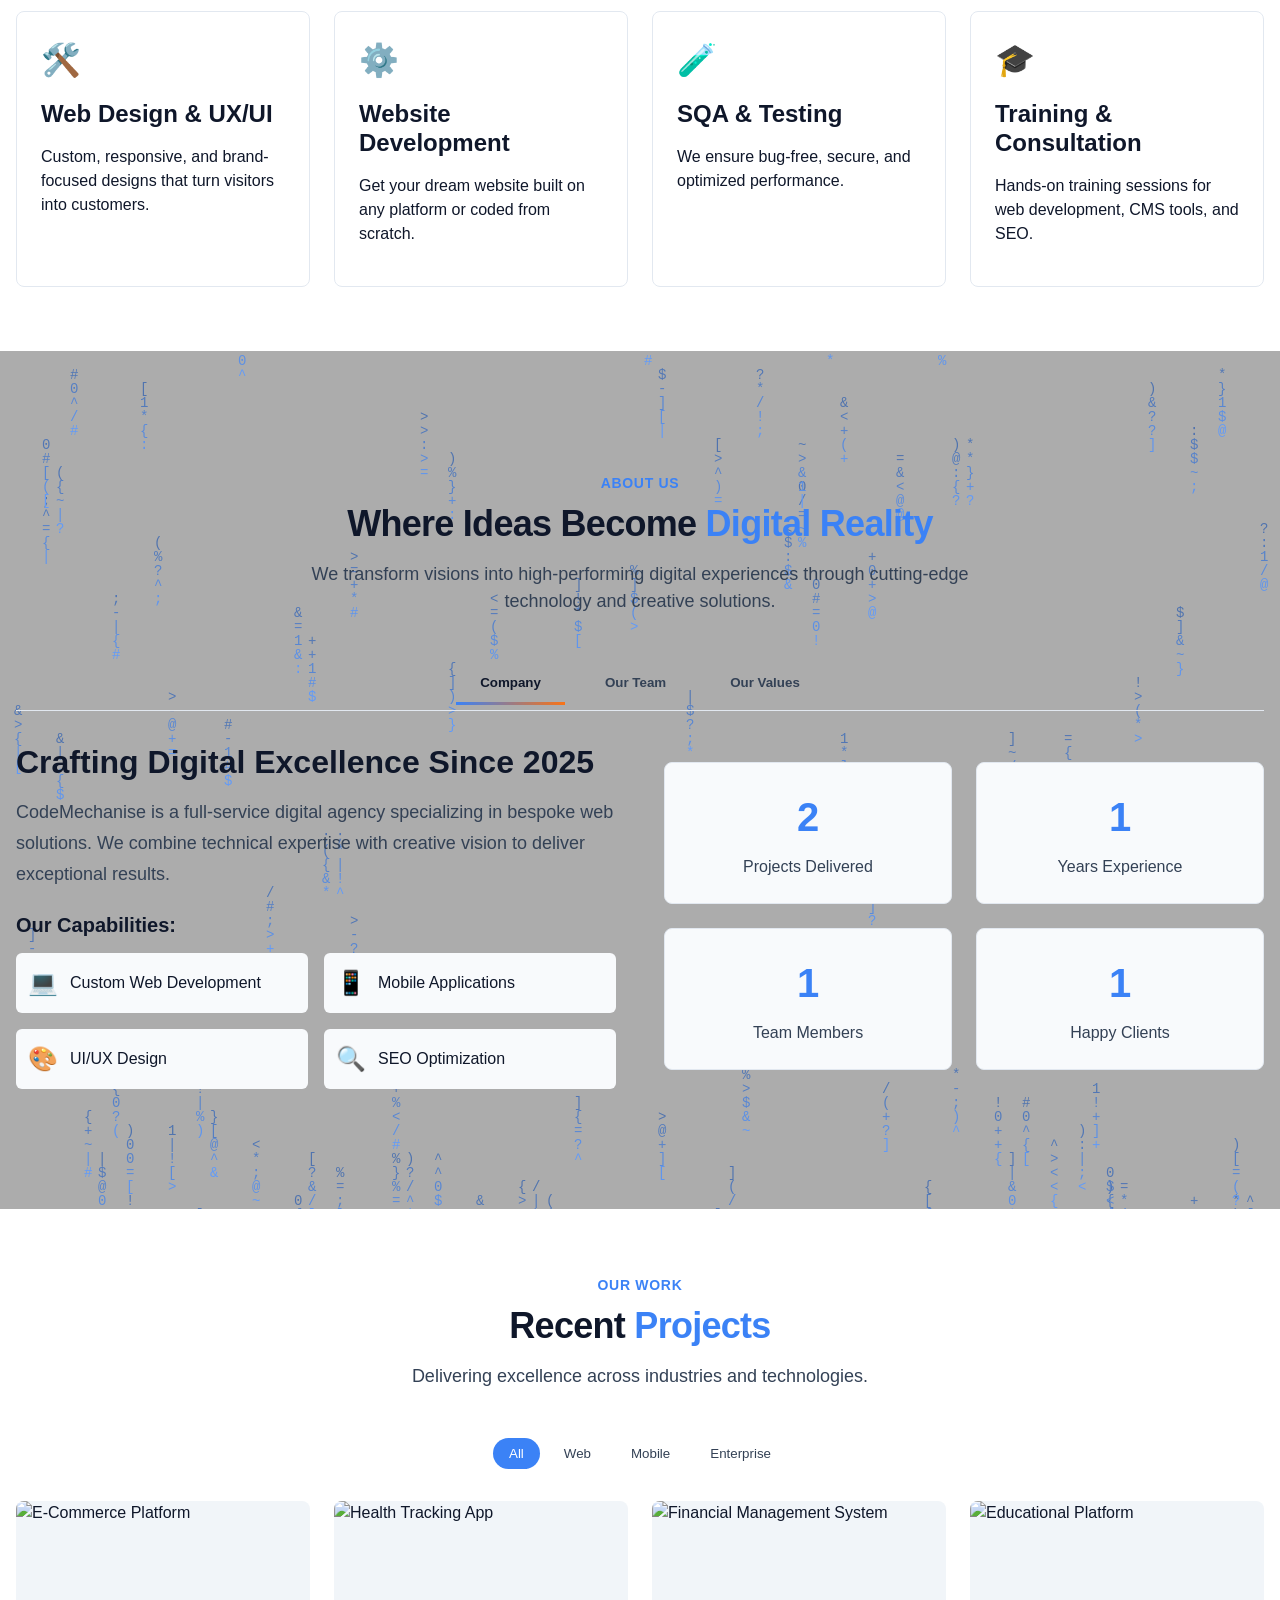
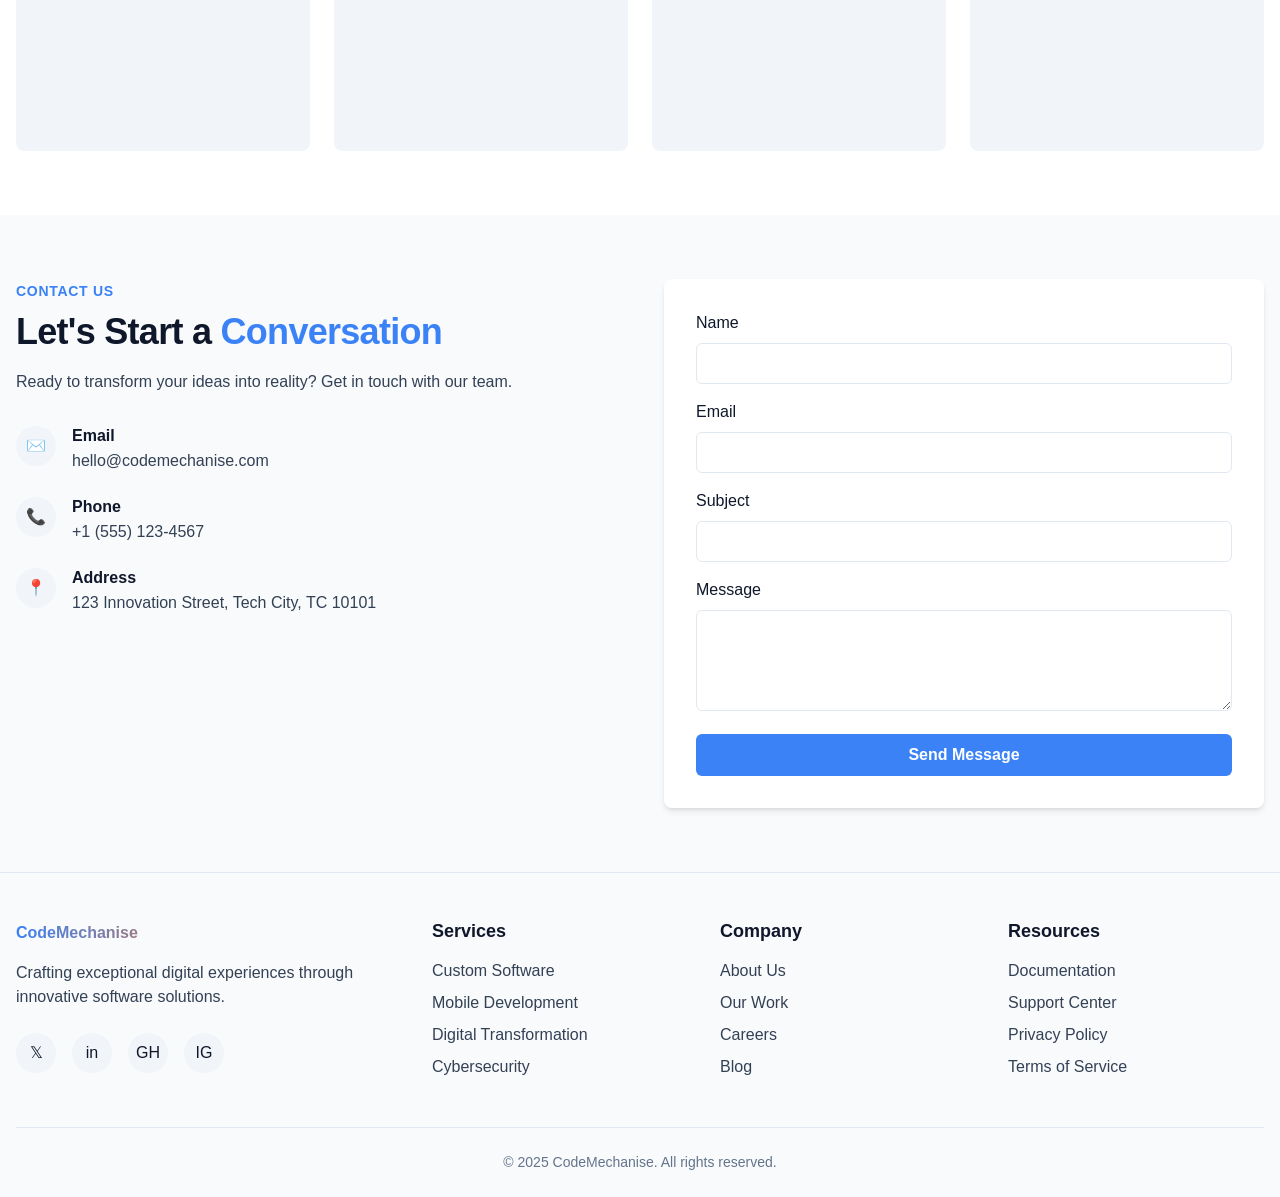
==== commit 9236310e: "updated" ====
--- a/index.html
+++ b/index.html
@@ -221,7 +221,7 @@
         <!-- Developer 1 -->
         <div class="developer-card" data-aos="fade-up">
           <div class="developer-image">
-            <img src="images/mafiur.jpg" alt="Mafiur Rahman">
+            <img src="images/mafiur.png" alt="Mafiur Rahman">
             <div class="developer-tech">
               <span class="tech-tag">Angular</span>
               <span class="tech-tag">CMS</span>
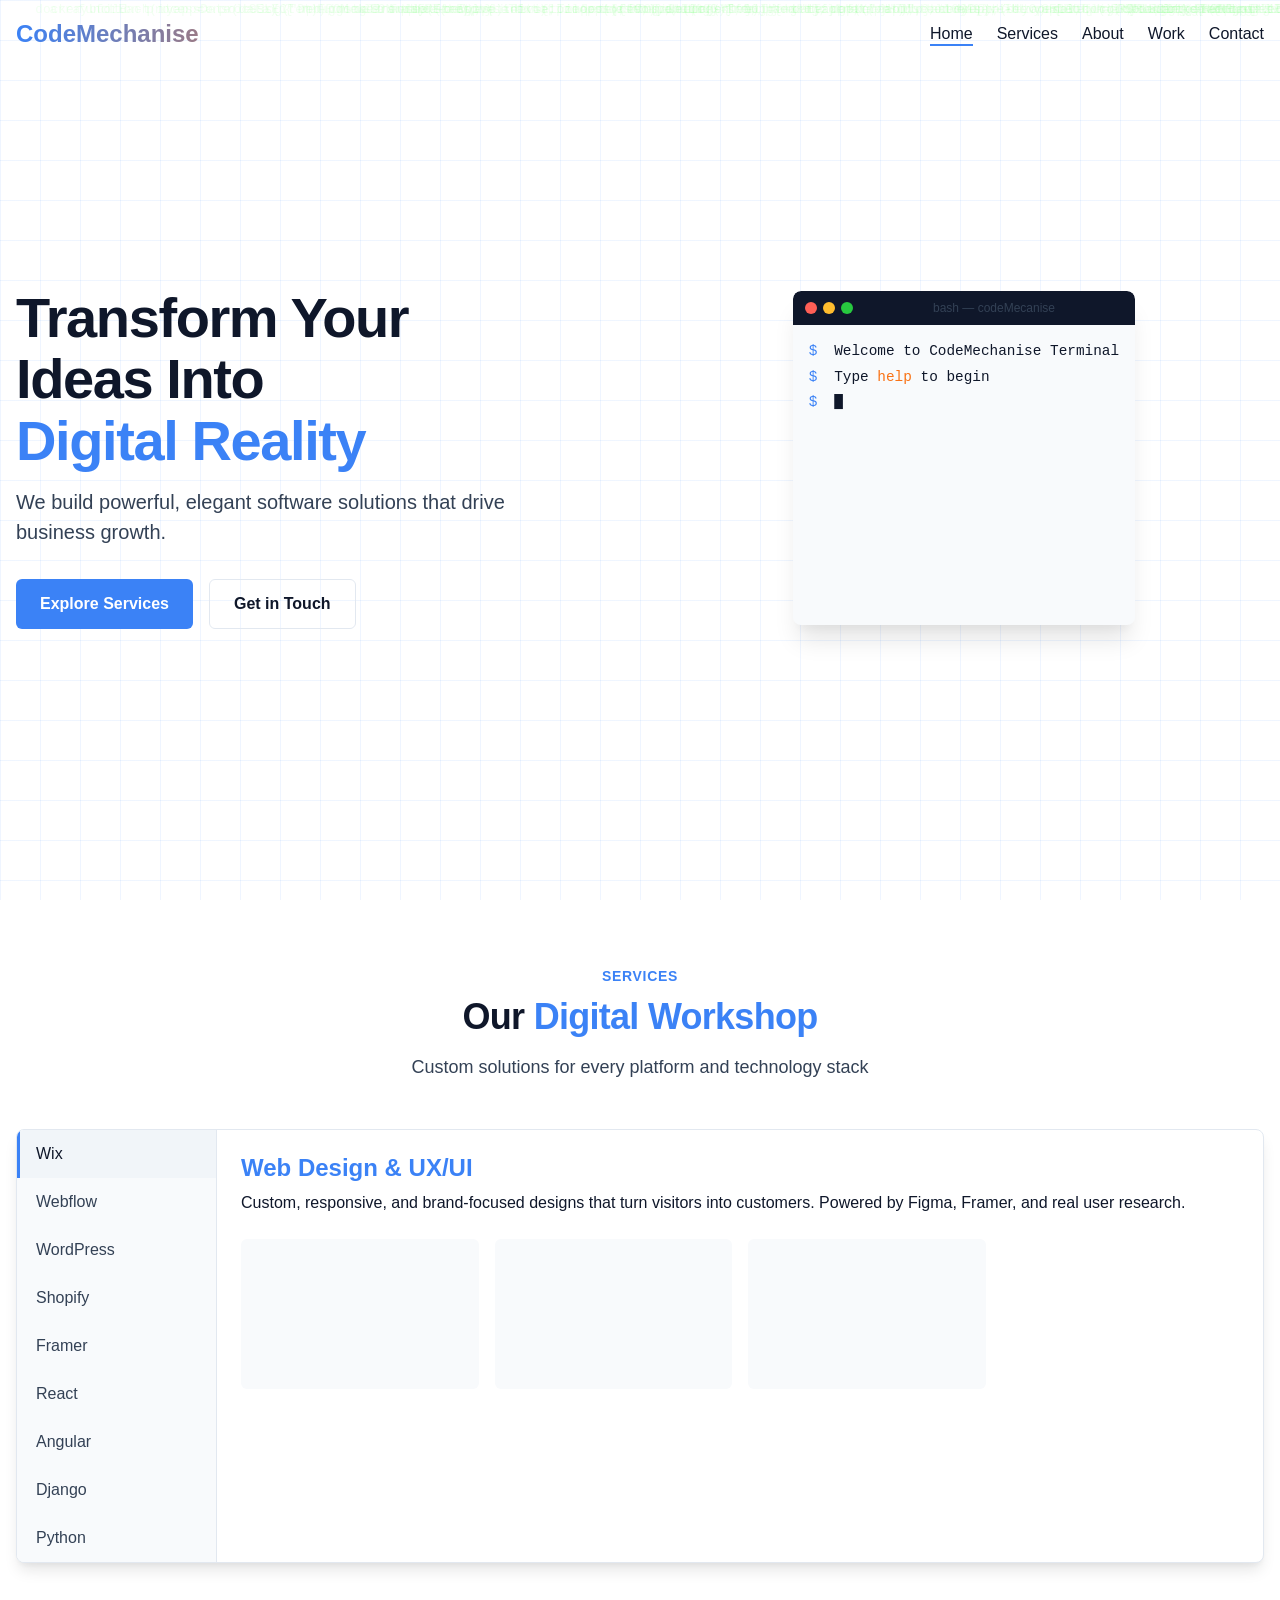
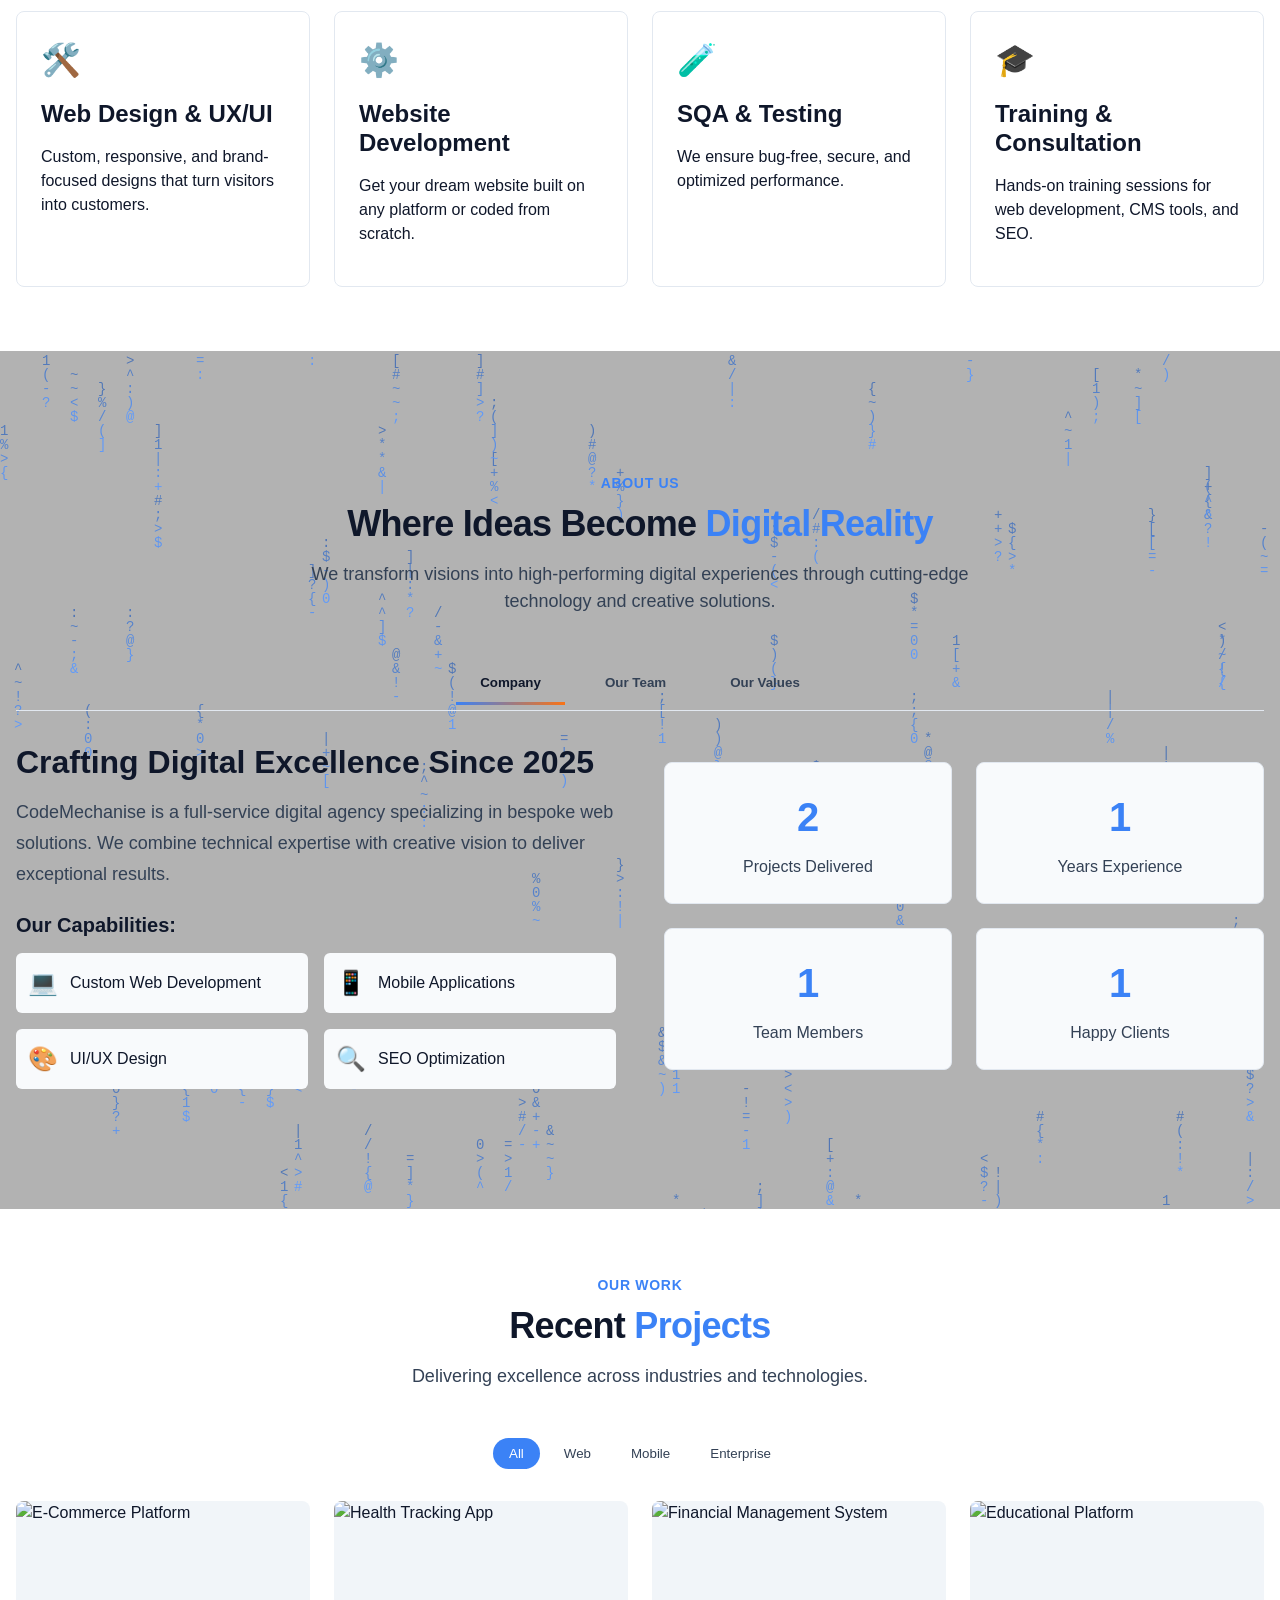
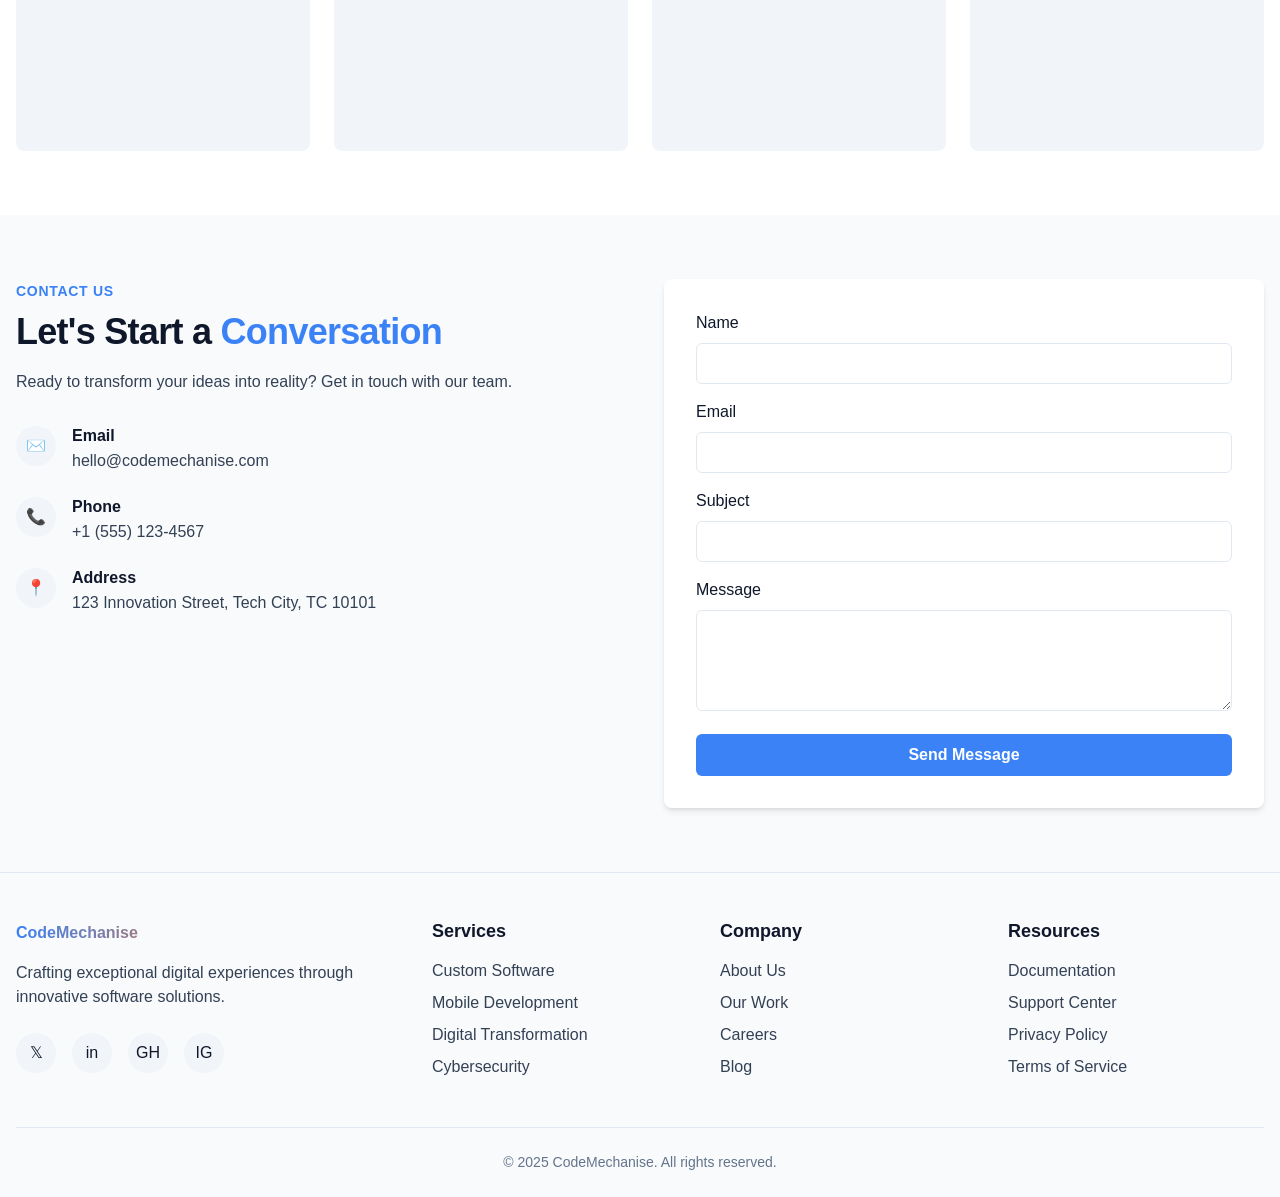
==== commit 4d60c448: "updated" ====
--- a/index.html
+++ b/index.html
@@ -229,7 +229,7 @@
           </div>
           <div class="developer-info">
             <h3>Mafiur Rahman</h3>
-            <p class="developer-role">Software Engineer</p>
+            <p class="developer-role">Co-Founder & Software Engineer</p>
             <p class="developer-bio">Expert in developing modern, responsive user interfaces with technologies like HTML, CSS, JavaScript, and React. Focuses on creating seamless and intuitive user experiences across all platforms.</p>
             <button class="btn-view-profile">View Profile</button>
           </div>
@@ -263,7 +263,7 @@
           </div>
           <div class="developer-info">
             <h3>Mahmudul Hasan </h3>
-            <p class="developer-role">Co-founder & Software Engineer</p>
+            <p class="developer-role">Co-Founder & Software Engineer</p>
             <p class="developer-bio">Specializes in ensuring software quality and reliability through both manual and automated testing. Leads quality assurance processes and contributes to continuous integration and deployment workflows.</p>
             <button class="btn-view-profile">View Profile</button>
           </div>
